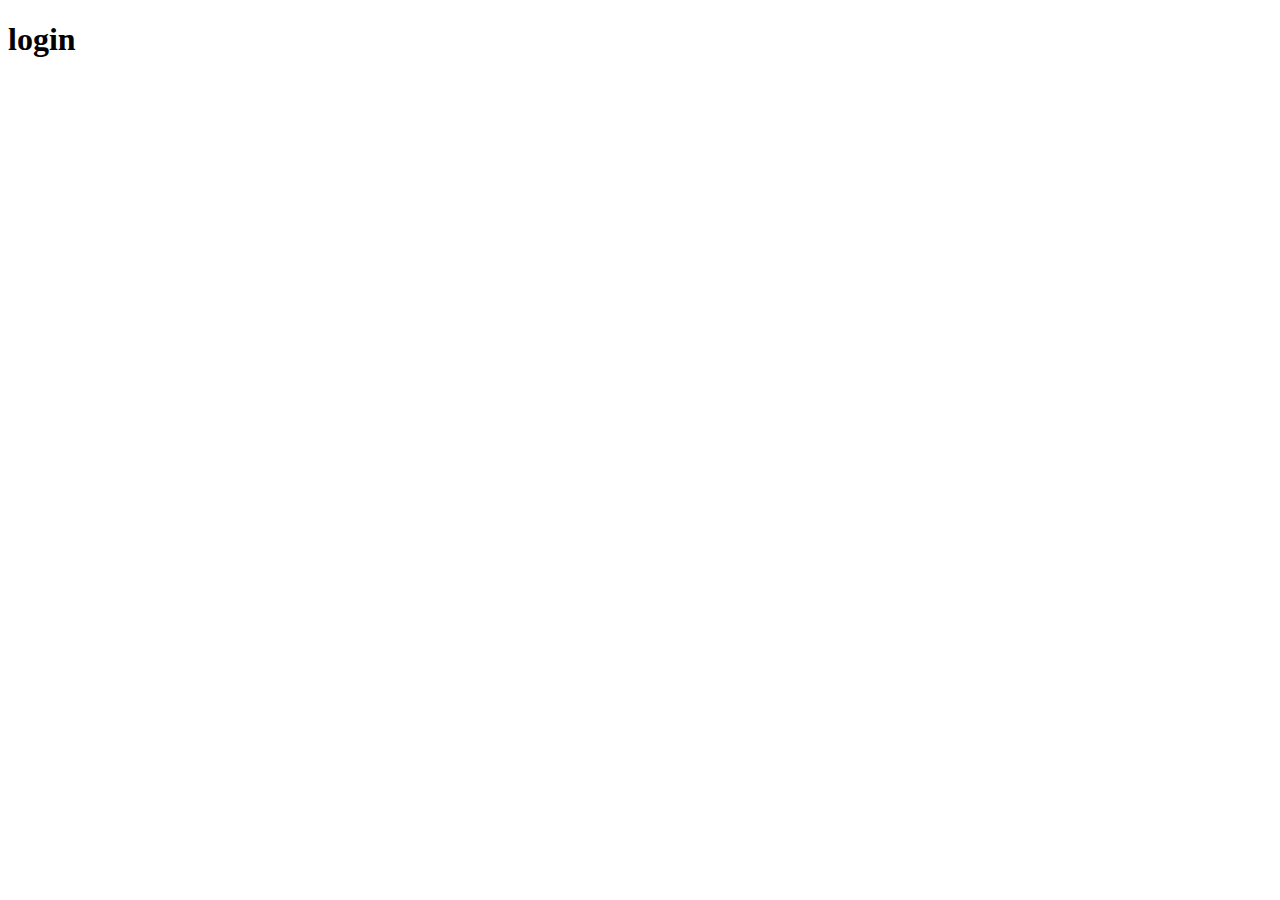
==== login.html @ e9e9fa9d "'初始化'" ====
<!DOCTYPE html>
<html lang="zh-CN">

<head>
    <meta charset="UTF-8">
    <meta name="viewport" content="width=login, initial-scale=1.0">
    <title>Document</title>
</head>

<body>
    <h1>login</h1>
</body>

</html>
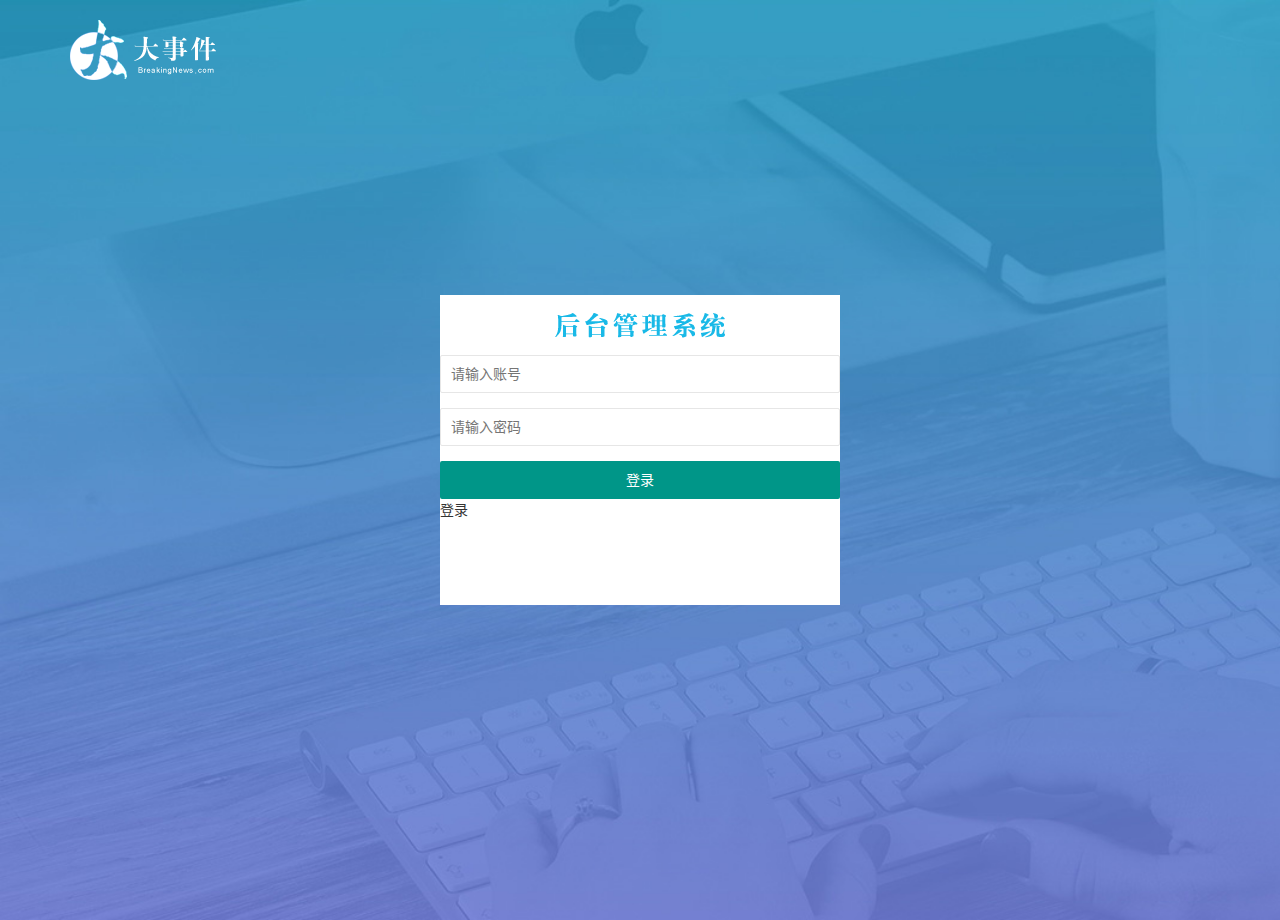
==== commit 2ffe3b2e: "上午" ====
--- a/login.html
+++ b/login.html
@@ -5,10 +5,49 @@
     <meta charset="UTF-8">
     <meta name="viewport" content="width=login, initial-scale=1.0">
     <title>Document</title>
+    <link rel="stylesheet" href="/assets/lib/layui/css/layui.css">
+    <link rel="stylesheet" href="./assets/css/login.css">
 </head>
 
 <body>
-    <h1>login</h1>
+    <div class="layui-main">
+        <!-- logo区域 -->
+        <img src="/assets/images/logo.png" alt="" />
+    </div>
+    <!-- 注册和登录 -->
+    <div class="logreg">
+        <!-- 登录盒子头 -->
+        <div class="headBox"></div>
+        <!-- 登录 -->
+        <div class="loginBox">
+            <form class="layui-form" action="">
+                <!-- 输入框 -->
+                <div class="layui-form-item">
+                    <!-- <div class="layui-input-block"> -->
+                    <input type="text" name="title" required lay-verify="required" placeholder="请输入账号"
+                        autocomplete="off" class="layui-input">
+                </div>
+        </div>
+        <!-- 密码框 -->
+        <div class="layui-form-item">
+            <!-- <div class="layui-input-inline"> -->
+            <input type="password" name="password" required lay-verify="required" placeholder="请输入密码" autocomplete="off"
+                class="layui-input">
+        </div>
+        <button type="button" class="layui-btn layui-btn-fluid">
+            登录</button>
+        </form>
+        <a href="javascript:;" class="login link">登录</a>
+    </div>
+    <!-- 注册 -->
+    <div class="regBox">
+        <a href="javascript:;" class="reg link">注册新账户</a>
+    </div>
+    </div>
+    <!-- 第三方js -->
+    <script src="/assets/lib/jquery.js"></script>
+    <!-- 自定义js -->
+    <script src="/assets/js/login.js"></script>
 </body>
 
 </html>--- a/assets/lib/layui/css/layui.css
+++ b/assets/lib/layui/css/layui.css
@@ -0,0 +1,2 @@
+/** layui-v2.5.5 MIT License By https://www.layui.com */
+ .layui-inline,img{display:inline-block;vertical-align:middle}h1,h2,h3,h4,h5,h6{font-weight:400}.layui-edge,.layui-header,.layui-inline,.layui-main{position:relative}.layui-body,.layui-edge,.layui-elip{overflow:hidden}.layui-btn,.layui-edge,.layui-inline,img{vertical-align:middle}.layui-btn,.layui-disabled,.layui-icon,.layui-unselect{-moz-user-select:none;-webkit-user-select:none;-ms-user-select:none}.layui-elip,.layui-form-checkbox span,.layui-form-pane .layui-form-label{text-overflow:ellipsis;white-space:nowrap}.layui-breadcrumb,.layui-tree-btnGroup{visibility:hidden}blockquote,body,button,dd,div,dl,dt,form,h1,h2,h3,h4,h5,h6,input,li,ol,p,pre,td,textarea,th,ul{margin:0;padding:0;-webkit-tap-highlight-color:rgba(0,0,0,0)}a:active,a:hover{outline:0}img{border:none}li{list-style:none}table{border-collapse:collapse;border-spacing:0}h4,h5,h6{font-size:100%}button,input,optgroup,option,select,textarea{font-family:inherit;font-size:inherit;font-style:inherit;font-weight:inherit;outline:0}pre{white-space:pre-wrap;white-space:-moz-pre-wrap;white-space:-pre-wrap;white-space:-o-pre-wrap;word-wrap:break-word}body{line-height:24px;font:14px Helvetica Neue,Helvetica,PingFang SC,Tahoma,Arial,sans-serif}hr{height:1px;margin:10px 0;border:0;clear:both}a{color:#333;text-decoration:none}a:hover{color:#777}a cite{font-style:normal;*cursor:pointer}.layui-border-box,.layui-border-box *{box-sizing:border-box}.layui-box,.layui-box *{box-sizing:content-box}.layui-clear{clear:both;*zoom:1}.layui-clear:after{content:'\20';clear:both;*zoom:1;display:block;height:0}.layui-inline{*display:inline;*zoom:1}.layui-edge{display:inline-block;width:0;height:0;border-width:6px;border-style:dashed;border-color:transparent}.layui-edge-top{top:-4px;border-bottom-color:#999;border-bottom-style:solid}.layui-edge-right{border-left-color:#999;border-left-style:solid}.layui-edge-bottom{top:2px;border-top-color:#999;border-top-style:solid}.layui-edge-left{border-right-color:#999;border-right-style:solid}.layui-disabled,.layui-disabled:hover{color:#d2d2d2!important;cursor:not-allowed!important}.layui-circle{border-radius:100%}.layui-show{display:block!important}.layui-hide{display:none!important}@font-face{font-family:layui-icon;src:url(../font/iconfont.eot?v=250);src:url(../font/iconfont.eot?v=250#iefix) format('embedded-opentype'),url(../font/iconfont.woff2?v=250) format('woff2'),url(../font/iconfont.woff?v=250) format('woff'),url(../font/iconfont.ttf?v=250) format('truetype'),url(../font/iconfont.svg?v=250#layui-icon) format('svg')}.layui-icon{font-family:layui-icon!important;font-size:16px;font-style:normal;-webkit-font-smoothing:antialiased;-moz-osx-font-smoothing:grayscale}.layui-icon-reply-fill:before{content:"\e611"}.layui-icon-set-fill:before{content:"\e614"}.layui-icon-menu-fill:before{content:"\e60f"}.layui-icon-search:before{content:"\e615"}.layui-icon-share:before{content:"\e641"}.layui-icon-set-sm:before{content:"\e620"}.layui-icon-engine:before{content:"\e628"}.layui-icon-close:before{content:"\1006"}.layui-icon-close-fill:before{content:"\1007"}.layui-icon-chart-screen:before{content:"\e629"}.layui-icon-star:before{content:"\e600"}.layui-icon-circle-dot:before{content:"\e617"}.layui-icon-chat:before{content:"\e606"}.layui-icon-release:before{content:"\e609"}.layui-icon-list:before{content:"\e60a"}.layui-icon-chart:before{content:"\e62c"}.layui-icon-ok-circle:before{content:"\1005"}.layui-icon-layim-theme:before{content:"\e61b"}.layui-icon-table:before{content:"\e62d"}.layui-icon-right:before{content:"\e602"}.layui-icon-left:before{content:"\e603"}.layui-icon-cart-simple:before{content:"\e698"}.layui-icon-face-cry:before{content:"\e69c"}.layui-icon-face-smile:before{content:"\e6af"}.layui-icon-survey:before{content:"\e6b2"}.layui-icon-tree:before{content:"\e62e"}.layui-icon-upload-circle:before{content:"\e62f"}.layui-icon-add-circle:before{content:"\e61f"}.layui-icon-download-circle:before{content:"\e601"}.layui-icon-templeate-1:before{content:"\e630"}.layui-icon-util:before{content:"\e631"}.layui-icon-face-surprised:before{content:"\e664"}.layui-icon-edit:before{content:"\e642"}.layui-icon-speaker:before{content:"\e645"}.layui-icon-down:before{content:"\e61a"}.layui-icon-file:before{content:"\e621"}.layui-icon-layouts:before{content:"\e632"}.layui-icon-rate-half:before{content:"\e6c9"}.layui-icon-add-circle-fine:before{content:"\e608"}.layui-icon-prev-circle:before{content:"\e633"}.layui-icon-read:before{content:"\e705"}.layui-icon-404:before{content:"\e61c"}.layui-icon-carousel:before{content:"\e634"}.layui-icon-help:before{content:"\e607"}.layui-icon-code-circle:before{content:"\e635"}.layui-icon-water:before{content:"\e636"}.layui-icon-username:before{content:"\e66f"}.layui-icon-find-fill:before{content:"\e670"}.layui-icon-about:before{content:"\e60b"}.layui-icon-location:before{content:"\e715"}.layui-icon-up:before{content:"\e619"}.layui-icon-pause:before{content:"\e651"}.layui-icon-date:before{content:"\e637"}.layui-icon-layim-uploadfile:before{content:"\e61d"}.layui-icon-delete:before{content:"\e640"}.layui-icon-play:before{content:"\e652"}.layui-icon-top:before{content:"\e604"}.layui-icon-friends:before{content:"\e612"}.layui-icon-refresh-3:before{content:"\e9aa"}.layui-icon-ok:before{content:"\e605"}.layui-icon-layer:before{content:"\e638"}.layui-icon-face-smile-fine:before{content:"\e60c"}.layui-icon-dollar:before{content:"\e659"}.layui-icon-group:before{content:"\e613"}.layui-icon-layim-download:before{content:"\e61e"}.layui-icon-picture-fine:before{content:"\e60d"}.layui-icon-link:before{content:"\e64c"}.layui-icon-diamond:before{content:"\e735"}.layui-icon-log:before{content:"\e60e"}.layui-icon-rate-solid:before{content:"\e67a"}.layui-icon-fonts-del:before{content:"\e64f"}.layui-icon-unlink:before{content:"\e64d"}.layui-icon-fonts-clear:before{content:"\e639"}.layui-icon-triangle-r:before{content:"\e623"}.layui-icon-circle:before{content:"\e63f"}.layui-icon-radio:before{content:"\e643"}.layui-icon-align-center:before{content:"\e647"}.layui-icon-align-right:before{content:"\e648"}.layui-icon-align-left:before{content:"\e649"}.layui-icon-loading-1:before{content:"\e63e"}.layui-icon-return:before{content:"\e65c"}.layui-icon-fonts-strong:before{content:"\e62b"}.layui-icon-upload:before{content:"\e67c"}.layui-icon-dialogue:before{content:"\e63a"}.layui-icon-video:before{content:"\e6ed"}.layui-icon-headset:before{content:"\e6fc"}.layui-icon-cellphone-fine:before{content:"\e63b"}.layui-icon-add-1:before{content:"\e654"}.layui-icon-face-smile-b:before{content:"\e650"}.layui-icon-fonts-html:before{content:"\e64b"}.layui-icon-form:before{content:"\e63c"}.layui-icon-cart:before{content:"\e657"}.layui-icon-camera-fill:before{content:"\e65d"}.layui-icon-tabs:before{content:"\e62a"}.layui-icon-fonts-code:before{content:"\e64e"}.layui-icon-fire:before{content:"\e756"}.layui-icon-set:before{content:"\e716"}.layui-icon-fonts-u:before{content:"\e646"}.layui-icon-triangle-d:before{content:"\e625"}.layui-icon-tips:before{content:"\e702"}.layui-icon-picture:before{content:"\e64a"}.layui-icon-more-vertical:before{content:"\e671"}.layui-icon-flag:before{content:"\e66c"}.layui-icon-loading:before{content:"\e63d"}.layui-icon-fonts-i:before{content:"\e644"}.layui-icon-refresh-1:before{content:"\e666"}.layui-icon-rmb:before{content:"\e65e"}.layui-icon-home:before{content:"\e68e"}.layui-icon-user:before{content:"\e770"}.layui-icon-notice:before{content:"\e667"}.layui-icon-login-weibo:before{content:"\e675"}.layui-icon-voice:before{content:"\e688"}.layui-icon-upload-drag:before{content:"\e681"}.layui-icon-login-qq:before{content:"\e676"}.layui-icon-snowflake:before{content:"\e6b1"}.layui-icon-file-b:before{content:"\e655"}.layui-icon-template:before{content:"\e663"}.layui-icon-auz:before{content:"\e672"}.layui-icon-console:before{content:"\e665"}.layui-icon-app:before{content:"\e653"}.layui-icon-prev:before{content:"\e65a"}.layui-icon-website:before{content:"\e7ae"}.layui-icon-next:before{content:"\e65b"}.layui-icon-component:before{content:"\e857"}.layui-icon-more:before{content:"\e65f"}.layui-icon-login-wechat:before{content:"\e677"}.layui-icon-shrink-right:before{content:"\e668"}.layui-icon-spread-left:before{content:"\e66b"}.layui-icon-camera:before{content:"\e660"}.layui-icon-note:before{content:"\e66e"}.layui-icon-refresh:before{content:"\e669"}.layui-icon-female:before{content:"\e661"}.layui-icon-male:before{content:"\e662"}.layui-icon-password:before{content:"\e673"}.layui-icon-senior:before{content:"\e674"}.layui-icon-theme:before{content:"\e66a"}.layui-icon-tread:before{content:"\e6c5"}.layui-icon-praise:before{content:"\e6c6"}.layui-icon-star-fill:before{content:"\e658"}.layui-icon-rate:before{content:"\e67b"}.layui-icon-template-1:before{content:"\e656"}.layui-icon-vercode:before{content:"\e679"}.layui-icon-cellphone:before{content:"\e678"}.layui-icon-screen-full:before{content:"\e622"}.layui-icon-screen-restore:before{content:"\e758"}.layui-icon-cols:before{content:"\e610"}.layui-icon-export:before{content:"\e67d"}.layui-icon-print:before{content:"\e66d"}.layui-icon-slider:before{content:"\e714"}.layui-icon-addition:before{content:"\e624"}.layui-icon-subtraction:before{content:"\e67e"}.layui-icon-service:before{content:"\e626"}.layui-icon-transfer:before{content:"\e691"}.layui-main{width:1140px;margin:0 auto}.layui-header{z-index:1000;height:60px}.layui-header a:hover{transition:all .5s;-webkit-transition:all .5s}.layui-side{position:fixed;left:0;top:0;bottom:0;z-index:999;width:200px;overflow-x:hidden}.layui-side-scroll{position:relative;width:220px;height:100%;overflow-x:hidden}.layui-body{position:absolute;left:200px;right:0;top:0;bottom:0;z-index:998;width:auto;overflow-y:auto;box-sizing:border-box}.layui-layout-body{overflow:hidden}.layui-layout-admin .layui-header{background-color:#23262E}.layui-layout-admin .layui-side{top:60px;width:200px;overflow-x:hidden}.layui-layout-admin .layui-body{position:fixed;top:60px;bottom:44px}.layui-layout-admin .layui-main{width:auto;margin:0 15px}.layui-layout-admin .layui-footer{position:fixed;left:200px;right:0;bottom:0;height:44px;line-height:44px;padding:0 15px;background-color:#eee}.layui-layout-admin .layui-logo{position:absolute;left:0;top:0;width:200px;height:100%;line-height:60px;text-align:center;color:#009688;font-size:16px}.layui-layout-admin .layui-header .layui-nav{background:0 0}.layui-layout-left{position:absolute!important;left:200px;top:0}.layui-layout-right{position:absolute!important;right:0;top:0}.layui-container{position:relative;margin:0 auto;padding:0 15px;box-sizing:border-box}.layui-fluid{position:relative;margin:0 auto;padding:0 15px}.layui-row:after,.layui-row:before{content:'';display:block;clear:both}.layui-col-lg1,.layui-col-lg10,.layui-col-lg11,.layui-col-lg12,.layui-col-lg2,.layui-col-lg3,.layui-col-lg4,.layui-col-lg5,.layui-col-lg6,.layui-col-lg7,.layui-col-lg8,.layui-col-lg9,.layui-col-md1,.layui-col-md10,.layui-col-md11,.layui-col-md12,.layui-col-md2,.layui-col-md3,.layui-col-md4,.layui-col-md5,.layui-col-md6,.layui-col-md7,.layui-col-md8,.layui-col-md9,.layui-col-sm1,.layui-col-sm10,.layui-col-sm11,.layui-col-sm12,.layui-col-sm2,.layui-col-sm3,.layui-col-sm4,.layui-col-sm5,.layui-col-sm6,.layui-col-sm7,.layui-col-sm8,.layui-col-sm9,.layui-col-xs1,.layui-col-xs10,.layui-col-xs11,.layui-col-xs12,.layui-col-xs2,.layui-col-xs3,.layui-col-xs4,.layui-col-xs5,.layui-col-xs6,.layui-col-xs7,.layui-col-xs8,.layui-col-xs9{position:relative;display:block;box-sizing:border-box}.layui-col-xs1,.layui-col-xs10,.layui-col-xs11,.layui-col-xs12,.layui-col-xs2,.layui-col-xs3,.layui-col-xs4,.layui-col-xs5,.layui-col-xs6,.layui-col-xs7,.layui-col-xs8,.layui-col-xs9{float:left}.layui-col-xs1{width:8.33333333%}.layui-col-xs2{width:16.66666667%}.layui-col-xs3{width:25%}.layui-col-xs4{width:33.33333333%}.layui-col-xs5{width:41.66666667%}.layui-col-xs6{width:50%}.layui-col-xs7{width:58.33333333%}.layui-col-xs8{width:66.66666667%}.layui-col-xs9{width:75%}.layui-col-xs10{width:83.33333333%}.layui-col-xs11{width:91.66666667%}.layui-col-xs12{width:100%}.layui-col-xs-offset1{margin-left:8.33333333%}.layui-col-xs-offset2{margin-left:16.66666667%}.layui-col-xs-offset3{margin-left:25%}.layui-col-xs-offset4{margin-left:33.33333333%}.layui-col-xs-offset5{margin-left:41.66666667%}.layui-col-xs-offset6{margin-left:50%}.layui-col-xs-offset7{margin-left:58.33333333%}.layui-col-xs-offset8{margin-left:66.66666667%}.layui-col-xs-offset9{margin-left:75%}.layui-col-xs-offset10{margin-left:83.33333333%}.layui-col-xs-offset11{margin-left:91.66666667%}.layui-col-xs-offset12{margin-left:100%}@media screen and (max-width:768px){.layui-hide-xs{display:none!important}.layui-show-xs-block{display:block!important}.layui-show-xs-inline{display:inline!important}.layui-show-xs-inline-block{display:inline-block!important}}@media screen and (min-width:768px){.layui-container{width:750px}.layui-hide-sm{display:none!important}.layui-show-sm-block{display:block!important}.layui-show-sm-inline{display:inline!important}.layui-show-sm-inline-block{display:inline-block!important}.layui-col-sm1,.layui-col-sm10,.layui-col-sm11,.layui-col-sm12,.layui-col-sm2,.layui-col-sm3,.layui-col-sm4,.layui-col-sm5,.layui-col-sm6,.layui-col-sm7,.layui-col-sm8,.layui-col-sm9{float:left}.layui-col-sm1{width:8.33333333%}.layui-col-sm2{width:16.66666667%}.layui-col-sm3{width:25%}.layui-col-sm4{width:33.33333333%}.layui-col-sm5{width:41.66666667%}.layui-col-sm6{width:50%}.layui-col-sm7{width:58.33333333%}.layui-col-sm8{width:66.66666667%}.layui-col-sm9{width:75%}.layui-col-sm10{width:83.33333333%}.layui-col-sm11{width:91.66666667%}.layui-col-sm12{width:100%}.layui-col-sm-offset1{margin-left:8.33333333%}.layui-col-sm-offset2{margin-left:16.66666667%}.layui-col-sm-offset3{margin-left:25%}.layui-col-sm-offset4{margin-left:33.33333333%}.layui-col-sm-offset5{margin-left:41.66666667%}.layui-col-sm-offset6{margin-left:50%}.layui-col-sm-offset7{margin-left:58.33333333%}.layui-col-sm-offset8{margin-left:66.66666667%}.layui-col-sm-offset9{margin-left:75%}.layui-col-sm-offset10{margin-left:83.33333333%}.layui-col-sm-offset11{margin-left:91.66666667%}.layui-col-sm-offset12{margin-left:100%}}@media screen and (min-width:992px){.layui-container{width:970px}.layui-hide-md{display:none!important}.layui-show-md-block{display:block!important}.layui-show-md-inline{display:inline!important}.layui-show-md-inline-block{display:inline-block!important}.layui-col-md1,.layui-col-md10,.layui-col-md11,.layui-col-md12,.layui-col-md2,.layui-col-md3,.layui-col-md4,.layui-col-md5,.layui-col-md6,.layui-col-md7,.layui-col-md8,.layui-col-md9{float:left}.layui-col-md1{width:8.33333333%}.layui-col-md2{width:16.66666667%}.layui-col-md3{width:25%}.layui-col-md4{width:33.33333333%}.layui-col-md5{width:41.66666667%}.layui-col-md6{width:50%}.layui-col-md7{width:58.33333333%}.layui-col-md8{width:66.66666667%}.layui-col-md9{width:75%}.layui-col-md10{width:83.33333333%}.layui-col-md11{width:91.66666667%}.layui-col-md12{width:100%}.layui-col-md-offset1{margin-left:8.33333333%}.layui-col-md-offset2{margin-left:16.66666667%}.layui-col-md-offset3{margin-left:25%}.layui-col-md-offset4{margin-left:33.33333333%}.layui-col-md-offset5{margin-left:41.66666667%}.layui-col-md-offset6{margin-left:50%}.layui-col-md-offset7{margin-left:58.33333333%}.layui-col-md-offset8{margin-left:66.66666667%}.layui-col-md-offset9{margin-left:75%}.layui-col-md-offset10{margin-left:83.33333333%}.layui-col-md-offset11{margin-left:91.66666667%}.layui-col-md-offset12{margin-left:100%}}@media screen and (min-width:1200px){.layui-container{width:1170px}.layui-hide-lg{display:none!important}.layui-show-lg-block{display:block!important}.layui-show-lg-inline{display:inline!important}.layui-show-lg-inline-block{display:inline-block!important}.layui-col-lg1,.layui-col-lg10,.layui-col-lg11,.layui-col-lg12,.layui-col-lg2,.layui-col-lg3,.layui-col-lg4,.layui-col-lg5,.layui-col-lg6,.layui-col-lg7,.layui-col-lg8,.layui-col-lg9{float:left}.layui-col-lg1{width:8.33333333%}.layui-col-lg2{width:16.66666667%}.layui-col-lg3{width:25%}.layui-col-lg4{width:33.33333333%}.layui-col-lg5{width:41.66666667%}.layui-col-lg6{width:50%}.layui-col-lg7{width:58.33333333%}.layui-col-lg8{width:66.66666667%}.layui-col-lg9{width:75%}.layui-col-lg10{width:83.33333333%}.layui-col-lg11{width:91.66666667%}.layui-col-lg12{width:100%}.layui-col-lg-offset1{margin-left:8.33333333%}.layui-col-lg-offset2{margin-left:16.66666667%}.layui-col-lg-offset3{margin-left:25%}.layui-col-lg-offset4{margin-left:33.33333333%}.layui-col-lg-offset5{margin-left:41.66666667%}.layui-col-lg-offset6{margin-left:50%}.layui-col-lg-offset7{margin-left:58.33333333%}.layui-col-lg-offset8{margin-left:66.66666667%}.layui-col-lg-offset9{margin-left:75%}.layui-col-lg-offset10{margin-left:83.33333333%}.layui-col-lg-offset11{margin-left:91.66666667%}.layui-col-lg-offset12{margin-left:100%}}.layui-col-space1{margin:-.5px}.layui-col-space1>*{padding:.5px}.layui-col-space3{margin:-1.5px}.layui-col-space3>*{padding:1.5px}.layui-col-space5{margin:-2.5px}.layui-col-space5>*{padding:2.5px}.layui-col-space8{margin:-3.5px}.layui-col-space8>*{padding:3.5px}.layui-col-space10{margin:-5px}.layui-col-space10>*{padding:5px}.layui-col-space12{margin:-6px}.layui-col-space12>*{padding:6px}.layui-col-space15{margin:-7.5px}.layui-col-space15>*{padding:7.5px}.layui-col-space18{margin:-9px}.layui-col-space18>*{padding:9px}.layui-col-space20{margin:-10px}.layui-col-space20>*{padding:10px}.layui-col-space22{margin:-11px}.layui-col-space22>*{padding:11px}.layui-col-space25{margin:-12.5px}.layui-col-space25>*{padding:12.5px}.layui-col-space30{margin:-15px}.layui-col-space30>*{padding:15px}.layui-btn,.layui-input,.layui-select,.layui-textarea,.layui-upload-button{outline:0;-webkit-appearance:none;transition:all .3s;-webkit-transition:all .3s;box-sizing:border-box}.layui-elem-quote{margin-bottom:10px;padding:15px;line-height:22px;border-left:5px solid #009688;border-radius:0 2px 2px 0;background-color:#f2f2f2}.layui-quote-nm{border-style:solid;border-width:1px 1px 1px 5px;background:0 0}.layui-elem-field{margin-bottom:10px;padding:0;border-width:1px;border-style:solid}.layui-elem-field legend{margin-left:20px;padding:0 10px;font-size:20px;font-weight:300}.layui-field-title{margin:10px 0 20px;border-width:1px 0 0}.layui-field-box{padding:10px 15px}.layui-field-title .layui-field-box{padding:10px 0}.layui-progress{position:relative;height:6px;border-radius:20px;background-color:#e2e2e2}.layui-progress-bar{position:absolute;left:0;top:0;width:0;max-width:100%;height:6px;border-radius:20px;text-align:right;background-color:#5FB878;transition:all .3s;-webkit-transition:all .3s}.layui-progress-big,.layui-progress-big .layui-progress-bar{height:18px;line-height:18px}.layui-progress-text{position:relative;top:-20px;line-height:18px;font-size:12px;color:#666}.layui-progress-big .layui-progress-text{position:static;padding:0 10px;color:#fff}.layui-collapse{border-width:1px;border-style:solid;border-radius:2px}.layui-colla-content,.layui-colla-item{border-top-width:1px;border-top-style:solid}.layui-colla-item:first-child{border-top:none}.layui-colla-title{position:relative;height:42px;line-height:42px;padding:0 15px 0 35px;color:#333;background-color:#f2f2f2;cursor:pointer;font-size:14px;overflow:hidden}.layui-colla-content{display:none;padding:10px 15px;line-height:22px;color:#666}.layui-colla-icon{position:absolute;left:15px;top:0;font-size:14px}.layui-card{margin-bottom:15px;border-radius:2px;background-color:#fff;box-shadow:0 1px 2px 0 rgba(0,0,0,.05)}.layui-card:last-child{margin-bottom:0}.layui-card-header{position:relative;height:42px;line-height:42px;padding:0 15px;border-bottom:1px solid #f6f6f6;color:#333;border-radius:2px 2px 0 0;font-size:14px}.layui-bg-black,.layui-bg-blue,.layui-bg-cyan,.layui-bg-green,.layui-bg-orange,.layui-bg-red{color:#fff!important}.layui-card-body{position:relative;padding:10px 15px;line-height:24px}.layui-card-body[pad15]{padding:15px}.layui-card-body[pad20]{padding:20px}.layui-card-body .layui-table{margin:5px 0}.layui-card .layui-tab{margin:0}.layui-panel-window{position:relative;padding:15px;border-radius:0;border-top:5px solid #E6E6E6;background-color:#fff}.layui-auxiliar-moving{position:fixed;left:0;right:0;top:0;bottom:0;width:100%;height:100%;background:0 0;z-index:9999999999}.layui-form-label,.layui-form-mid,.layui-form-select,.layui-input-block,.layui-input-inline,.layui-textarea{position:relative}.layui-bg-red{background-color:#FF5722!important}.layui-bg-orange{background-color:#FFB800!important}.layui-bg-green{background-color:#009688!important}.layui-bg-cyan{background-color:#2F4056!important}.layui-bg-blue{background-color:#1E9FFF!important}.layui-bg-black{background-color:#393D49!important}.layui-bg-gray{background-color:#eee!important;color:#666!important}.layui-badge-rim,.layui-colla-content,.layui-colla-item,.layui-collapse,.layui-elem-field,.layui-form-pane .layui-form-item[pane],.layui-form-pane .layui-form-label,.layui-input,.layui-layedit,.layui-layedit-tool,.layui-quote-nm,.layui-select,.layui-tab-bar,.layui-tab-card,.layui-tab-title,.layui-tab-title .layui-this:after,.layui-textarea{border-color:#e6e6e6}.layui-timeline-item:before,hr{background-color:#e6e6e6}.layui-text{line-height:22px;font-size:14px;color:#666}.layui-text h1,.layui-text h2,.layui-text h3{font-weight:500;color:#333}.layui-text h1{font-size:30px}.layui-text h2{font-size:24px}.layui-text h3{font-size:18px}.layui-text a:not(.layui-btn){color:#01AAED}.layui-text a:not(.layui-btn):hover{text-decoration:underline}.layui-text ul{padding:5px 0 5px 15px}.layui-text ul li{margin-top:5px;list-style-type:disc}.layui-text em,.layui-word-aux{color:#999!important;padding:0 5px!important}.layui-btn{display:inline-block;height:38px;line-height:38px;padding:0 18px;background-color:#009688;color:#fff;white-space:nowrap;text-align:center;font-size:14px;border:none;border-radius:2px;cursor:pointer}.layui-btn:hover{opacity:.8;filter:alpha(opacity=80);color:#fff}.layui-btn:active{opacity:1;filter:alpha(opacity=100)}.layui-btn+.layui-btn{margin-left:10px}.layui-btn-container{font-size:0}.layui-btn-container .layui-btn{margin-right:10px;margin-bottom:10px}.layui-btn-container .layui-btn+.layui-btn{margin-left:0}.layui-table .layui-btn-container .layui-btn{margin-bottom:9px}.layui-btn-radius{border-radius:100px}.layui-btn .layui-icon{margin-right:3px;font-size:18px;vertical-align:bottom;vertical-align:middle\9}.layui-btn-primary{border:1px solid #C9C9C9;background-color:#fff;color:#555}.layui-btn-primary:hover{border-color:#009688;color:#333}.layui-btn-normal{background-color:#1E9FFF}.layui-btn-warm{background-color:#FFB800}.layui-btn-danger{background-color:#FF5722}.layui-btn-checked{background-color:#5FB878}.layui-btn-disabled,.layui-btn-disabled:active,.layui-btn-disabled:hover{border:1px solid #e6e6e6;background-color:#FBFBFB;color:#C9C9C9;cursor:not-allowed;opacity:1}.layui-btn-lg{height:44px;line-height:44px;padding:0 25px;font-size:16px}.layui-btn-sm{height:30px;line-height:30px;padding:0 10px;font-size:12px}.layui-btn-sm i{font-size:16px!important}.layui-btn-xs{height:22px;line-height:22px;padding:0 5px;font-size:12px}.layui-btn-xs i{font-size:14px!important}.layui-btn-group{display:inline-block;vertical-align:middle;font-size:0}.layui-btn-group .layui-btn{margin-left:0!important;margin-right:0!important;border-left:1px solid rgba(255,255,255,.5);border-radius:0}.layui-btn-group .layui-btn-primary{border-left:none}.layui-btn-group .layui-btn-primary:hover{border-color:#C9C9C9;color:#009688}.layui-btn-group .layui-btn:first-child{border-left:none;border-radius:2px 0 0 2px}.layui-btn-group .layui-btn-primary:first-child{border-left:1px solid #c9c9c9}.layui-btn-group .layui-btn:last-child{border-radius:0 2px 2px 0}.layui-btn-group .layui-btn+.layui-btn{margin-left:0}.layui-btn-group+.layui-btn-group{margin-left:10px}.layui-btn-fluid{width:100%}.layui-input,.layui-select,.layui-textarea{height:38px;line-height:1.3;line-height:38px\9;border-width:1px;border-style:solid;background-color:#fff;border-radius:2px}.layui-input::-webkit-input-placeholder,.layui-select::-webkit-input-placeholder,.layui-textarea::-webkit-input-placeholder{line-height:1.3}.layui-input,.layui-textarea{display:block;width:100%;padding-left:10px}.layui-input:hover,.layui-textarea:hover{border-color:#D2D2D2!important}.layui-input:focus,.layui-textarea:focus{border-color:#C9C9C9!important}.layui-textarea{min-height:100px;height:auto;line-height:20px;padding:6px 10px;resize:vertical}.layui-select{padding:0 10px}.layui-form input[type=checkbox],.layui-form input[type=radio],.layui-form select{display:none}.layui-form [lay-ignore]{display:initial}.layui-form-item{margin-bottom:15px;clear:both;*zoom:1}.layui-form-item:after{content:'\20';clear:both;*zoom:1;display:block;height:0}.layui-form-label{float:left;display:block;padding:9px 15px;width:80px;font-weight:400;line-height:20px;text-align:right}.layui-form-label-col{display:block;float:none;padding:9px 0;line-height:20px;text-align:left}.layui-form-item .layui-inline{margin-bottom:5px;margin-right:10px}.layui-input-block{margin-left:110px;min-height:36px}.layui-input-inline{display:inline-block;vertical-align:middle}.layui-form-item .layui-input-inline{float:left;width:190px;margin-right:10px}.layui-form-text .layui-input-inline{width:auto}.layui-form-mid{float:left;display:block;padding:9px 0!important;line-height:20px;margin-right:10px}.layui-form-danger+.layui-form-select .layui-input,.layui-form-danger:focus{border-color:#FF5722!important}.layui-form-select .layui-input{padding-right:30px;cursor:pointer}.layui-form-select .layui-edge{position:absolute;right:10px;top:50%;margin-top:-3px;cursor:pointer;border-width:6px;border-top-color:#c2c2c2;border-top-style:solid;transition:all .3s;-webkit-transition:all .3s}.layui-form-select dl{display:none;position:absolute;left:0;top:42px;padding:5px 0;z-index:899;min-width:100%;border:1px solid #d2d2d2;max-height:300px;overflow-y:auto;background-color:#fff;border-radius:2px;box-shadow:0 2px 4px rgba(0,0,0,.12);box-sizing:border-box}.layui-form-select dl dd,.layui-form-select dl dt{padding:0 10px;line-height:36px;white-space:nowrap;overflow:hidden;text-overflow:ellipsis}.layui-form-select dl dt{font-size:12px;color:#999}.layui-form-select dl dd{cursor:pointer}.layui-form-select dl dd:hover{background-color:#f2f2f2;-webkit-transition:.5s all;transition:.5s all}.layui-form-select .layui-select-group dd{padding-left:20px}.layui-form-select dl dd.layui-select-tips{padding-left:10px!important;color:#999}.layui-form-select dl dd.layui-this{background-color:#5FB878;color:#fff}.layui-form-checkbox,.layui-form-select dl dd.layui-disabled{background-color:#fff}.layui-form-selected dl{display:block}.layui-form-checkbox,.layui-form-checkbox *,.layui-form-switch{display:inline-block;vertical-align:middle}.layui-form-selected .layui-edge{margin-top:-9px;-webkit-transform:rotate(180deg);transform:rotate(180deg);margin-top:-3px\9}:root .layui-form-selected .layui-edge{margin-top:-9px\0/IE9}.layui-form-selectup dl{top:auto;bottom:42px}.layui-select-none{margin:5px 0;text-align:center;color:#999}.layui-select-disabled .layui-disabled{border-color:#eee!important}.layui-select-disabled .layui-edge{border-top-color:#d2d2d2}.layui-form-checkbox{position:relative;height:30px;line-height:30px;margin-right:10px;padding-right:30px;cursor:pointer;font-size:0;-webkit-transition:.1s linear;transition:.1s linear;box-sizing:border-box}.layui-form-checkbox span{padding:0 10px;height:100%;font-size:14px;border-radius:2px 0 0 2px;background-color:#d2d2d2;color:#fff;overflow:hidden}.layui-form-checkbox:hover span{background-color:#c2c2c2}.layui-form-checkbox i{position:absolute;right:0;top:0;width:30px;height:28px;border:1px solid #d2d2d2;border-left:none;border-radius:0 2px 2px 0;color:#fff;font-size:20px;text-align:center}.layui-form-checkbox:hover i{border-color:#c2c2c2;color:#c2c2c2}.layui-form-checked,.layui-form-checked:hover{border-color:#5FB878}.layui-form-checked span,.layui-form-checked:hover span{background-color:#5FB878}.layui-form-checked i,.layui-form-checked:hover i{color:#5FB878}.layui-form-item .layui-form-checkbox{margin-top:4px}.layui-form-checkbox[lay-skin=primary]{height:auto!important;line-height:normal!important;min-width:18px;min-height:18px;border:none!important;margin-right:0;padding-left:28px;padding-right:0;background:0 0}.layui-form-checkbox[lay-skin=primary] span{padding-left:0;padding-right:15px;line-height:18px;background:0 0;color:#666}.layui-form-checkbox[lay-skin=primary] i{right:auto;left:0;width:16px;height:16px;line-height:16px;border:1px solid #d2d2d2;font-size:12px;border-radius:2px;background-color:#fff;-webkit-transition:.1s linear;transition:.1s linear}.layui-form-checkbox[lay-skin=primary]:hover i{border-color:#5FB878;color:#fff}.layui-form-checked[lay-skin=primary] i{border-color:#5FB878!important;background-color:#5FB878;color:#fff}.layui-checkbox-disbaled[lay-skin=primary] span{background:0 0!important;color:#c2c2c2}.layui-checkbox-disbaled[lay-skin=primary]:hover i{border-color:#d2d2d2}.layui-form-item .layui-form-checkbox[lay-skin=primary]{margin-top:10px}.layui-form-switch{position:relative;height:22px;line-height:22px;min-width:35px;padding:0 5px;margin-top:8px;border:1px solid #d2d2d2;border-radius:20px;cursor:pointer;background-color:#fff;-webkit-transition:.1s linear;transition:.1s linear}.layui-form-switch i{position:absolute;left:5px;top:3px;width:16px;height:16px;border-radius:20px;background-color:#d2d2d2;-webkit-transition:.1s linear;transition:.1s linear}.layui-form-switch em{position:relative;top:0;width:25px;margin-left:21px;padding:0!important;text-align:center!important;color:#999!important;font-style:normal!important;font-size:12px}.layui-form-onswitch{border-color:#5FB878;background-color:#5FB878}.layui-checkbox-disbaled,.layui-checkbox-disbaled i{border-color:#e2e2e2!important}.layui-form-onswitch i{left:100%;margin-left:-21px;background-color:#fff}.layui-form-onswitch em{margin-left:5px;margin-right:21px;color:#fff!important}.layui-checkbox-disbaled span{background-color:#e2e2e2!important}.layui-checkbox-disbaled:hover i{color:#fff!important}[lay-radio]{display:none}.layui-form-radio,.layui-form-radio *{display:inline-block;vertical-align:middle}.layui-form-radio{line-height:28px;margin:6px 10px 0 0;padding-right:10px;cursor:pointer;font-size:0}.layui-form-radio *{font-size:14px}.layui-form-radio>i{margin-right:8px;font-size:22px;color:#c2c2c2}.layui-form-radio>i:hover,.layui-form-radioed>i{color:#5FB878}.layui-radio-disbaled>i{color:#e2e2e2!important}.layui-form-pane .layui-form-label{width:110px;padding:8px 15px;height:38px;line-height:20px;border-width:1px;border-style:solid;border-radius:2px 0 0 2px;text-align:center;background-color:#FBFBFB;overflow:hidden;box-sizing:border-box}.layui-form-pane .layui-input-inline{margin-left:-1px}.layui-form-pane .layui-input-block{margin-left:110px;left:-1px}.layui-form-pane .layui-input{border-radius:0 2px 2px 0}.layui-form-pane .layui-form-text .layui-form-label{float:none;width:100%;border-radius:2px;box-sizing:border-box;text-align:left}.layui-form-pane .layui-form-text .layui-input-inline{display:block;margin:0;top:-1px;clear:both}.layui-form-pane .layui-form-text .layui-input-block{margin:0;left:0;top:-1px}.layui-form-pane .layui-form-text .layui-textarea{min-height:100px;border-radius:0 0 2px 2px}.layui-form-pane .layui-form-checkbox{margin:4px 0 4px 10px}.layui-form-pane .layui-form-radio,.layui-form-pane .layui-form-switch{margin-top:6px;margin-left:10px}.layui-form-pane .layui-form-item[pane]{position:relative;border-width:1px;border-style:solid}.layui-form-pane .layui-form-item[pane] .layui-form-label{position:absolute;left:0;top:0;height:100%;border-width:0 1px 0 0}.layui-form-pane .layui-form-item[pane] .layui-input-inline{margin-left:110px}@media screen and (max-width:450px){.layui-form-item .layui-form-label{text-overflow:ellipsis;overflow:hidden;white-space:nowrap}.layui-form-item .layui-inline{display:block;margin-right:0;margin-bottom:20px;clear:both}.layui-form-item .layui-inline:after{content:'\20';clear:both;display:block;height:0}.layui-form-item .layui-input-inline{display:block;float:none;left:-3px;width:auto;margin:0 0 10px 112px}.layui-form-item .layui-input-inline+.layui-form-mid{margin-left:110px;top:-5px;padding:0}.layui-form-item .layui-form-checkbox{margin-right:5px;margin-bottom:5px}}.layui-layedit{border-width:1px;border-style:solid;border-radius:2px}.layui-layedit-tool{padding:3px 5px;border-bottom-width:1px;border-bottom-style:solid;font-size:0}.layedit-tool-fixed{position:fixed;top:0;border-top:1px solid #e2e2e2}.layui-layedit-tool .layedit-tool-mid,.layui-layedit-tool .layui-icon{display:inline-block;vertical-align:middle;text-align:center;font-size:14px}.layui-layedit-tool .layui-icon{position:relative;width:32px;height:30px;line-height:30px;margin:3px 5px;color:#777;cursor:pointer;border-radius:2px}.layui-layedit-tool .layui-icon:hover{color:#393D49}.layui-layedit-tool .layui-icon:active{color:#000}.layui-layedit-tool .layedit-tool-active{background-color:#e2e2e2;color:#000}.layui-layedit-tool .layui-disabled,.layui-layedit-tool .layui-disabled:hover{color:#d2d2d2;cursor:not-allowed}.layui-layedit-tool .layedit-tool-mid{width:1px;height:18px;margin:0 10px;background-color:#d2d2d2}.layedit-tool-html{width:50px!important;font-size:30px!important}.layedit-tool-b,.layedit-tool-code,.layedit-tool-help{font-size:16px!important}.layedit-tool-d,.layedit-tool-face,.layedit-tool-image,.layedit-tool-unlink{font-size:18px!important}.layedit-tool-image input{position:absolute;font-size:0;left:0;top:0;width:100%;height:100%;opacity:.01;filter:Alpha(opacity=1);cursor:pointer}.layui-layedit-iframe iframe{display:block;width:100%}#LAY_layedit_code{overflow:hidden}.layui-laypage{display:inline-block;*display:inline;*zoom:1;vertical-align:middle;margin:10px 0;font-size:0}.layui-laypage>a:first-child,.layui-laypage>a:first-child em{border-radius:2px 0 0 2px}.layui-laypage>a:last-child,.layui-laypage>a:last-child em{border-radius:0 2px 2px 0}.layui-laypage>:first-child{margin-left:0!important}.layui-laypage>:last-child{margin-right:0!important}.layui-laypage a,.layui-laypage button,.layui-laypage input,.layui-laypage select,.layui-laypage span{border:1px solid #e2e2e2}.layui-laypage a,.layui-laypage span{display:inline-block;*display:inline;*zoom:1;vertical-align:middle;padding:0 15px;height:28px;line-height:28px;margin:0 -1px 5px 0;background-color:#fff;color:#333;font-size:12px}.layui-flow-more a *,.layui-laypage input,.layui-table-view select[lay-ignore]{display:inline-block}.layui-laypage a:hover{color:#009688}.layui-laypage em{font-style:normal}.layui-laypage .layui-laypage-spr{color:#999;font-weight:700}.layui-laypage a{text-decoration:none}.layui-laypage .layui-laypage-curr{position:relative}.layui-laypage .layui-laypage-curr em{position:relative;color:#fff}.layui-laypage .layui-laypage-curr .layui-laypage-em{position:absolute;left:-1px;top:-1px;padding:1px;width:100%;height:100%;background-color:#009688}.layui-laypage-em{border-radius:2px}.layui-laypage-next em,.layui-laypage-prev em{font-family:Sim sun;font-size:16px}.layui-laypage .layui-laypage-count,.layui-laypage .layui-laypage-limits,.layui-laypage .layui-laypage-refresh,.layui-laypage .layui-laypage-skip{margin-left:10px;margin-right:10px;padding:0;border:none}.layui-laypage .layui-laypage-limits,.layui-laypage .layui-laypage-refresh{vertical-align:top}.layui-laypage .layui-laypage-refresh i{font-size:18px;cursor:pointer}.layui-laypage select{height:22px;padding:3px;border-radius:2px;cursor:pointer}.layui-laypage .layui-laypage-skip{height:30px;line-height:30px;color:#999}.layui-laypage button,.layui-laypage input{height:30px;line-height:30px;border-radius:2px;vertical-align:top;background-color:#fff;box-sizing:border-box}.layui-laypage input{width:40px;margin:0 10px;padding:0 3px;text-align:center}.layui-laypage input:focus,.layui-laypage select:focus{border-color:#009688!important}.layui-laypage button{margin-left:10px;padding:0 10px;cursor:pointer}.layui-table,.layui-table-view{margin:10px 0}.layui-flow-more{margin:10px 0;text-align:center;color:#999;font-size:14px}.layui-flow-more a{height:32px;line-height:32px}.layui-flow-more a *{vertical-align:top}.layui-flow-more a cite{padding:0 20px;border-radius:3px;background-color:#eee;color:#333;font-style:normal}.layui-flow-more a cite:hover{opacity:.8}.layui-flow-more a i{font-size:30px;color:#737383}.layui-table{width:100%;background-color:#fff;color:#666}.layui-table tr{transition:all .3s;-webkit-transition:all .3s}.layui-table th{text-align:left;font-weight:400}.layui-table tbody tr:hover,.layui-table thead tr,.layui-table-click,.layui-table-header,.layui-table-hover,.layui-table-mend,.layui-table-patch,.layui-table-tool,.layui-table-total,.layui-table-total tr,.layui-table[lay-even] tr:nth-child(even){background-color:#f2f2f2}.layui-table td,.layui-table th,.layui-table-col-set,.layui-table-fixed-r,.layui-table-grid-down,.layui-table-header,.layui-table-page,.layui-table-tips-main,.layui-table-tool,.layui-table-total,.layui-table-view,.layui-table[lay-skin=line],.layui-table[lay-skin=row]{border-width:1px;border-style:solid;border-color:#e6e6e6}.layui-table td,.layui-table th{position:relative;padding:9px 15px;min-height:20px;line-height:20px;font-size:14px}.layui-table[lay-skin=line] td,.layui-table[lay-skin=line] th{border-width:0 0 1px}.layui-table[lay-skin=row] td,.layui-table[lay-skin=row] th{border-width:0 1px 0 0}.layui-table[lay-skin=nob] td,.layui-table[lay-skin=nob] th{border:none}.layui-table img{max-width:100px}.layui-table[lay-size=lg] td,.layui-table[lay-size=lg] th{padding:15px 30px}.layui-table-view .layui-table[lay-size=lg] .layui-table-cell{height:40px;line-height:40px}.layui-table[lay-size=sm] td,.layui-table[lay-size=sm] th{font-size:12px;padding:5px 10px}.layui-table-view .layui-table[lay-size=sm] .layui-table-cell{height:20px;line-height:20px}.layui-table[lay-data]{display:none}.layui-table-box{position:relative;overflow:hidden}.layui-table-view .layui-table{position:relative;width:auto;margin:0}.layui-table-view .layui-table[lay-skin=line]{border-width:0 1px 0 0}.layui-table-view .layui-table[lay-skin=row]{border-width:0 0 1px}.layui-table-view .layui-table td,.layui-table-view .layui-table th{padding:5px 0;border-top:none;border-left:none}.layui-table-view .layui-table th.layui-unselect .layui-table-cell span{cursor:pointer}.layui-table-view .layui-table td{cursor:default}.layui-table-view .layui-table td[data-edit=text]{cursor:text}.layui-table-view .layui-form-checkbox[lay-skin=primary] i{width:18px;height:18px}.layui-table-view .layui-form-radio{line-height:0;padding:0}.layui-table-view .layui-form-radio>i{margin:0;font-size:20px}.layui-table-init{position:absolute;left:0;top:0;width:100%;height:100%;text-align:center;z-index:110}.layui-table-init .layui-icon{position:absolute;left:50%;top:50%;margin:-15px 0 0 -15px;font-size:30px;color:#c2c2c2}.layui-table-header{border-width:0 0 1px;overflow:hidden}.layui-table-header .layui-table{margin-bottom:-1px}.layui-table-tool .layui-inline[lay-event]{position:relative;width:26px;height:26px;padding:5px;line-height:16px;margin-right:10px;text-align:center;color:#333;border:1px solid #ccc;cursor:pointer;-webkit-transition:.5s all;transition:.5s all}.layui-table-tool .layui-inline[lay-event]:hover{border:1px solid #999}.layui-table-tool-temp{padding-right:120px}.layui-table-tool-self{position:absolute;right:17px;top:10px}.layui-table-tool .layui-table-tool-self .layui-inline[lay-event]{margin:0 0 0 10px}.layui-table-tool-panel{position:absolute;top:29px;left:-1px;padding:5px 0;min-width:150px;min-height:40px;border:1px solid #d2d2d2;text-align:left;overflow-y:auto;background-color:#fff;box-shadow:0 2px 4px rgba(0,0,0,.12)}.layui-table-cell,.layui-table-tool-panel li{overflow:hidden;text-overflow:ellipsis;white-space:nowrap}.layui-table-tool-panel li{padding:0 10px;line-height:30px;-webkit-transition:.5s all;transition:.5s all}.layui-table-tool-panel li .layui-form-checkbox[lay-skin=primary]{width:100%;padding-left:28px}.layui-table-tool-panel li:hover{background-color:#f2f2f2}.layui-table-tool-panel li .layui-form-checkbox[lay-skin=primary] i{position:absolute;left:0;top:0}.layui-table-tool-panel li .layui-form-checkbox[lay-skin=primary] span{padding:0}.layui-table-tool .layui-table-tool-self .layui-table-tool-panel{left:auto;right:-1px}.layui-table-col-set{position:absolute;right:0;top:0;width:20px;height:100%;border-width:0 0 0 1px;background-color:#fff}.layui-table-sort{width:10px;height:20px;margin-left:5px;cursor:pointer!important}.layui-table-sort .layui-edge{position:absolute;left:5px;border-width:5px}.layui-table-sort .layui-table-sort-asc{top:3px;border-top:none;border-bottom-style:solid;border-bottom-color:#b2b2b2}.layui-table-sort .layui-table-sort-asc:hover{border-bottom-color:#666}.layui-table-sort .layui-table-sort-desc{bottom:5px;border-bottom:none;border-top-style:solid;border-top-color:#b2b2b2}.layui-table-sort .layui-table-sort-desc:hover{border-top-color:#666}.layui-table-sort[lay-sort=asc] .layui-table-sort-asc{border-bottom-color:#000}.layui-table-sort[lay-sort=desc] .layui-table-sort-desc{border-top-color:#000}.layui-table-cell{height:28px;line-height:28px;padding:0 15px;position:relative;box-sizing:border-box}.layui-table-cell .layui-form-checkbox[lay-skin=primary]{top:-1px;padding:0}.layui-table-cell .layui-table-link{color:#01AAED}.laytable-cell-checkbox,.laytable-cell-numbers,.laytable-cell-radio,.laytable-cell-space{padding:0;text-align:center}.layui-table-body{position:relative;overflow:auto;margin-right:-1px;margin-bottom:-1px}.layui-table-body .layui-none{line-height:26px;padding:15px;text-align:center;color:#999}.layui-table-fixed{position:absolute;left:0;top:0;z-index:101}.layui-table-fixed .layui-table-body{overflow:hidden}.layui-table-fixed-l{box-shadow:0 -1px 8px rgba(0,0,0,.08)}.layui-table-fixed-r{left:auto;right:-1px;border-width:0 0 0 1px;box-shadow:-1px 0 8px rgba(0,0,0,.08)}.layui-table-fixed-r .layui-table-header{position:relative;overflow:visible}.layui-table-mend{position:absolute;right:-49px;top:0;height:100%;width:50px}.layui-table-tool{position:relative;z-index:890;width:100%;min-height:50px;line-height:30px;padding:10px 15px;border-width:0 0 1px}.layui-table-tool .layui-btn-container{margin-bottom:-10px}.layui-table-page,.layui-table-total{border-width:1px 0 0;margin-bottom:-1px;overflow:hidden}.layui-table-page{position:relative;width:100%;padding:7px 7px 0;height:41px;font-size:12px;white-space:nowrap}.layui-table-page>div{height:26px}.layui-table-page .layui-laypage{margin:0}.layui-table-page .layui-laypage a,.layui-table-page .layui-laypage span{height:26px;line-height:26px;margin-bottom:10px;border:none;background:0 0}.layui-table-page .layui-laypage a,.layui-table-page .layui-laypage span.layui-laypage-curr{padding:0 12px}.layui-table-page .layui-laypage span{margin-left:0;padding:0}.layui-table-page .layui-laypage .layui-laypage-prev{margin-left:-7px!important}.layui-table-page .layui-laypage .layui-laypage-curr .layui-laypage-em{left:0;top:0;padding:0}.layui-table-page .layui-laypage button,.layui-table-page .layui-laypage input{height:26px;line-height:26px}.layui-table-page .layui-laypage input{width:40px}.layui-table-page .layui-laypage button{padding:0 10px}.layui-table-page select{height:18px}.layui-table-patch .layui-table-cell{padding:0;width:30px}.layui-table-edit{position:absolute;left:0;top:0;width:100%;height:100%;padding:0 14px 1px;border-radius:0;box-shadow:1px 1px 20px rgba(0,0,0,.15)}.layui-table-edit:focus{border-color:#5FB878!important}select.layui-table-edit{padding:0 0 0 10px;border-color:#C9C9C9}.layui-table-view .layui-form-checkbox,.layui-table-view .layui-form-radio,.layui-table-view .layui-form-switch{top:0;margin:0;box-sizing:content-box}.layui-table-view .layui-form-checkbox{top:-1px;height:26px;line-height:26px}.layui-table-view .layui-form-checkbox i{height:26px}.layui-table-grid .layui-table-cell{overflow:visible}.layui-table-grid-down{position:absolute;top:0;right:0;width:26px;height:100%;padding:5px 0;border-width:0 0 0 1px;text-align:center;background-color:#fff;color:#999;cursor:pointer}.layui-table-grid-down .layui-icon{position:absolute;top:50%;left:50%;margin:-8px 0 0 -8px}.layui-table-grid-down:hover{background-color:#fbfbfb}body .layui-table-tips .layui-layer-content{background:0 0;padding:0;box-shadow:0 1px 6px rgba(0,0,0,.12)}.layui-table-tips-main{margin:-44px 0 0 -1px;max-height:150px;padding:8px 15px;font-size:14px;overflow-y:scroll;background-color:#fff;color:#666}.layui-table-tips-c{position:absolute;right:-3px;top:-13px;width:20px;height:20px;padding:3px;cursor:pointer;background-color:#666;border-radius:50%;color:#fff}.layui-table-tips-c:hover{background-color:#777}.layui-table-tips-c:before{position:relative;right:-2px}.layui-upload-file{display:none!important;opacity:.01;filter:Alpha(opacity=1)}.layui-upload-drag,.layui-upload-form,.layui-upload-wrap{display:inline-block}.layui-upload-list{margin:10px 0}.layui-upload-choose{padding:0 10px;color:#999}.layui-upload-drag{position:relative;padding:30px;border:1px dashed #e2e2e2;background-color:#fff;text-align:center;cursor:pointer;color:#999}.layui-upload-drag .layui-icon{font-size:50px;color:#009688}.layui-upload-drag[lay-over]{border-color:#009688}.layui-upload-iframe{position:absolute;width:0;height:0;border:0;visibility:hidden}.layui-upload-wrap{position:relative;vertical-align:middle}.layui-upload-wrap .layui-upload-file{display:block!important;position:absolute;left:0;top:0;z-index:10;font-size:100px;width:100%;height:100%;opacity:.01;filter:Alpha(opacity=1);cursor:pointer}.layui-transfer-active,.layui-transfer-box{display:inline-block;vertical-align:middle}.layui-transfer-box,.layui-transfer-header,.layui-transfer-search{border-width:0;border-style:solid;border-color:#e6e6e6}.layui-transfer-box{position:relative;border-width:1px;width:200px;height:360px;border-radius:2px;background-color:#fff}.layui-transfer-box .layui-form-checkbox{width:100%;margin:0!important}.layui-transfer-header{height:38px;line-height:38px;padding:0 10px;border-bottom-width:1px}.layui-transfer-search{position:relative;padding:10px;border-bottom-width:1px}.layui-transfer-search .layui-input{height:32px;padding-left:30px;font-size:12px}.layui-transfer-search .layui-icon-search{position:absolute;left:20px;top:50%;margin-top:-8px;color:#666}.layui-transfer-active{margin:0 15px}.layui-transfer-active .layui-btn{display:block;margin:0;padding:0 15px;background-color:#5FB878;border-color:#5FB878;color:#fff}.layui-transfer-active .layui-btn-disabled{background-color:#FBFBFB;border-color:#e6e6e6;color:#C9C9C9}.layui-transfer-active .layui-btn:first-child{margin-bottom:15px}.layui-transfer-active .layui-btn .layui-icon{margin:0;font-size:14px!important}.layui-transfer-data{padding:5px 0;overflow:auto}.layui-transfer-data li{height:32px;line-height:32px;padding:0 10px}.layui-transfer-data li:hover{background-color:#f2f2f2;transition:.5s all}.layui-transfer-data .layui-none{padding:15px 10px;text-align:center;color:#999}.layui-nav{position:relative;padding:0 20px;background-color:#393D49;color:#fff;border-radius:2px;font-size:0;box-sizing:border-box}.layui-nav *{font-size:14px}.layui-nav .layui-nav-item{position:relative;display:inline-block;*display:inline;*zoom:1;vertical-align:middle;line-height:60px}.layui-nav .layui-nav-item a{display:block;padding:0 20px;color:#fff;color:rgba(255,255,255,.7);transition:all .3s;-webkit-transition:all .3s}.layui-nav .layui-this:after,.layui-nav-bar,.layui-nav-tree .layui-nav-itemed:after{position:absolute;left:0;top:0;width:0;height:5px;background-color:#5FB878;transition:all .2s;-webkit-transition:all .2s}.layui-nav-bar{z-index:1000}.layui-nav .layui-nav-item a:hover,.layui-nav .layui-this a{color:#fff}.layui-nav .layui-this:after{content:'';top:auto;bottom:0;width:100%}.layui-nav-img{width:30px;height:30px;margin-right:10px;border-radius:50%}.layui-nav .layui-nav-more{content:'';width:0;height:0;border-style:solid dashed dashed;border-color:#fff transparent transparent;overflow:hidden;cursor:pointer;transition:all .2s;-webkit-transition:all .2s;position:absolute;top:50%;right:3px;margin-top:-3px;border-width:6px;border-top-color:rgba(255,255,255,.7)}.layui-nav .layui-nav-mored,.layui-nav-itemed>a .layui-nav-more{margin-top:-9px;border-style:dashed dashed solid;border-color:transparent transparent #fff}.layui-nav-child{display:none;position:absolute;left:0;top:65px;min-width:100%;line-height:36px;padding:5px 0;box-shadow:0 2px 4px rgba(0,0,0,.12);border:1px solid #d2d2d2;background-color:#fff;z-index:100;border-radius:2px;white-space:nowrap}.layui-nav .layui-nav-child a{color:#333}.layui-nav .layui-nav-child a:hover{background-color:#f2f2f2;color:#000}.layui-nav-child dd{position:relative}.layui-nav .layui-nav-child dd.layui-this a,.layui-nav-child dd.layui-this{background-color:#5FB878;color:#fff}.layui-nav-child dd.layui-this:after{display:none}.layui-nav-tree{width:200px;padding:0}.layui-nav-tree .layui-nav-item{display:block;width:100%;line-height:45px}.layui-nav-tree .layui-nav-item a{position:relative;height:45px;line-height:45px;text-overflow:ellipsis;overflow:hidden;white-space:nowrap}.layui-nav-tree .layui-nav-item a:hover{background-color:#4E5465}.layui-nav-tree .layui-nav-bar{width:5px;height:0;background-color:#009688}.layui-nav-tree .layui-nav-child dd.layui-this,.layui-nav-tree .layui-nav-child dd.layui-this a,.layui-nav-tree .layui-this,.layui-nav-tree .layui-this>a,.layui-nav-tree .layui-this>a:hover{background-color:#009688;color:#fff}.layui-nav-tree .layui-this:after{display:none}.layui-nav-itemed>a,.layui-nav-tree .layui-nav-title a,.layui-nav-tree .layui-nav-title a:hover{color:#fff!important}.layui-nav-tree .layui-nav-child{position:relative;z-index:0;top:0;border:none;box-shadow:none}.layui-nav-tree .layui-nav-child a{height:40px;line-height:40px;color:#fff;color:rgba(255,255,255,.7)}.layui-nav-tree .layui-nav-child,.layui-nav-tree .layui-nav-child a:hover{background:0 0;color:#fff}.layui-nav-tree .layui-nav-more{right:10px}.layui-nav-itemed>.layui-nav-child{display:block;padding:0;background-color:rgba(0,0,0,.3)!important}.layui-nav-itemed>.layui-nav-child>.layui-this>.layui-nav-child{display:block}.layui-nav-side{position:fixed;top:0;bottom:0;left:0;overflow-x:hidden;z-index:999}.layui-bg-blue .layui-nav-bar,.layui-bg-blue .layui-nav-itemed:after,.layui-bg-blue .layui-this:after{background-color:#93D1FF}.layui-bg-blue .layui-nav-child dd.layui-this{background-color:#1E9FFF}.layui-bg-blue .layui-nav-itemed>a,.layui-nav-tree.layui-bg-blue .layui-nav-title a,.layui-nav-tree.layui-bg-blue .layui-nav-title a:hover{background-color:#007DDB!important}.layui-breadcrumb{font-size:0}.layui-breadcrumb>*{font-size:14px}.layui-breadcrumb a{color:#999!important}.layui-breadcrumb a:hover{color:#5FB878!important}.layui-breadcrumb a cite{color:#666;font-style:normal}.layui-breadcrumb span[lay-separator]{margin:0 10px;color:#999}.layui-tab{margin:10px 0;text-align:left!important}.layui-tab[overflow]>.layui-tab-title{overflow:hidden}.layui-tab-title{position:relative;left:0;height:40px;white-space:nowrap;font-size:0;border-bottom-width:1px;border-bottom-style:solid;transition:all .2s;-webkit-transition:all .2s}.layui-tab-title li{display:inline-block;*display:inline;*zoom:1;vertical-align:middle;font-size:14px;transition:all .2s;-webkit-transition:all .2s;position:relative;line-height:40px;min-width:65px;padding:0 15px;text-align:center;cursor:pointer}.layui-tab-title li a{display:block}.layui-tab-title .layui-this{color:#000}.layui-tab-title .layui-this:after{position:absolute;left:0;top:0;content:'';width:100%;height:41px;border-width:1px;border-style:solid;border-bottom-color:#fff;border-radius:2px 2px 0 0;box-sizing:border-box;pointer-events:none}.layui-tab-bar{position:absolute;right:0;top:0;z-index:10;width:30px;height:39px;line-height:39px;border-width:1px;border-style:solid;border-radius:2px;text-align:center;background-color:#fff;cursor:pointer}.layui-tab-bar .layui-icon{position:relative;display:inline-block;top:3px;transition:all .3s;-webkit-transition:all .3s}.layui-tab-item{display:none}.layui-tab-more{padding-right:30px;height:auto!important;white-space:normal!important}.layui-tab-more li.layui-this:after{border-bottom-color:#e2e2e2;border-radius:2px}.layui-tab-more .layui-tab-bar .layui-icon{top:-2px;top:3px\9;-webkit-transform:rotate(180deg);transform:rotate(180deg)}:root .layui-tab-more .layui-tab-bar .layui-icon{top:-2px\0/IE9}.layui-tab-content{padding:10px}.layui-tab-title li .layui-tab-close{position:relative;display:inline-block;width:18px;height:18px;line-height:20px;margin-left:8px;top:1px;text-align:center;font-size:14px;color:#c2c2c2;transition:all .2s;-webkit-transition:all .2s}.layui-tab-title li .layui-tab-close:hover{border-radius:2px;background-color:#FF5722;color:#fff}.layui-tab-brief>.layui-tab-title .layui-this{color:#009688}.layui-tab-brief>.layui-tab-more li.layui-this:after,.layui-tab-brief>.layui-tab-title .layui-this:after{border:none;border-radius:0;border-bottom:2px solid #5FB878}.layui-tab-brief[overflow]>.layui-tab-title .layui-this:after{top:-1px}.layui-tab-card{border-width:1px;border-style:solid;border-radius:2px;box-shadow:0 2px 5px 0 rgba(0,0,0,.1)}.layui-tab-card>.layui-tab-title{background-color:#f2f2f2}.layui-tab-card>.layui-tab-title li{margin-right:-1px;margin-left:-1px}.layui-tab-card>.layui-tab-title .layui-this{background-color:#fff}.layui-tab-card>.layui-tab-title .layui-this:after{border-top:none;border-width:1px;border-bottom-color:#fff}.layui-tab-card>.layui-tab-title .layui-tab-bar{height:40px;line-height:40px;border-radius:0;border-top:none;border-right:none}.layui-tab-card>.layui-tab-more .layui-this{background:0 0;color:#5FB878}.layui-tab-card>.layui-tab-more .layui-this:after{border:none}.layui-timeline{padding-left:5px}.layui-timeline-item{position:relative;padding-bottom:20px}.layui-timeline-axis{position:absolute;left:-5px;top:0;z-index:10;width:20px;height:20px;line-height:20px;background-color:#fff;color:#5FB878;border-radius:50%;text-align:center;cursor:pointer}.layui-timeline-axis:hover{color:#FF5722}.layui-timeline-item:before{content:'';position:absolute;left:5px;top:0;z-index:0;width:1px;height:100%}.layui-timeline-item:last-child:before{display:none}.layui-timeline-item:first-child:before{display:block}.layui-timeline-content{padding-left:25px}.layui-timeline-title{position:relative;margin-bottom:10px}.layui-badge,.layui-badge-dot,.layui-badge-rim{position:relative;display:inline-block;padding:0 6px;font-size:12px;text-align:center;background-color:#FF5722;color:#fff;border-radius:2px}.layui-badge{height:18px;line-height:18px}.layui-badge-dot{width:8px;height:8px;padding:0;border-radius:50%}.layui-badge-rim{height:18px;line-height:18px;border-width:1px;border-style:solid;background-color:#fff;color:#666}.layui-btn .layui-badge,.layui-btn .layui-badge-dot{margin-left:5px}.layui-nav .layui-badge,.layui-nav .layui-badge-dot{position:absolute;top:50%;margin:-8px 6px 0}.layui-tab-title .layui-badge,.layui-tab-title .layui-badge-dot{left:5px;top:-2px}.layui-carousel{position:relative;left:0;top:0;background-color:#f8f8f8}.layui-carousel>[carousel-item]{position:relative;width:100%;height:100%;overflow:hidden}.layui-carousel>[carousel-item]:before{position:absolute;content:'\e63d';left:50%;top:50%;width:100px;line-height:20px;margin:-10px 0 0 -50px;text-align:center;color:#c2c2c2;font-family:layui-icon!important;font-size:30px;font-style:normal;-webkit-font-smoothing:antialiased;-moz-osx-font-smoothing:grayscale}.layui-carousel>[carousel-item]>*{display:none;position:absolute;left:0;top:0;width:100%;height:100%;background-color:#f8f8f8;transition-duration:.3s;-webkit-transition-duration:.3s}.layui-carousel-updown>*{-webkit-transition:.3s ease-in-out up;transition:.3s ease-in-out up}.layui-carousel-arrow{display:none\9;opacity:0;position:absolute;left:10px;top:50%;margin-top:-18px;width:36px;height:36px;line-height:36px;text-align:center;font-size:20px;border:0;border-radius:50%;background-color:rgba(0,0,0,.2);color:#fff;-webkit-transition-duration:.3s;transition-duration:.3s;cursor:pointer}.layui-carousel-arrow[lay-type=add]{left:auto!important;right:10px}.layui-carousel:hover .layui-carousel-arrow[lay-type=add],.layui-carousel[lay-arrow=always] .layui-carousel-arrow[lay-type=add]{right:20px}.layui-carousel[lay-arrow=always] .layui-carousel-arrow{opacity:1;left:20px}.layui-carousel[lay-arrow=none] .layui-carousel-arrow{display:none}.layui-carousel-arrow:hover,.layui-carousel-ind ul:hover{background-color:rgba(0,0,0,.35)}.layui-carousel:hover .layui-carousel-arrow{display:block\9;opacity:1;left:20px}.layui-carousel-ind{position:relative;top:-35px;width:100%;line-height:0!important;text-align:center;font-size:0}.layui-carousel[lay-indicator=outside]{margin-bottom:30px}.layui-carousel[lay-indicator=outside] .layui-carousel-ind{top:10px}.layui-carousel[lay-indicator=outside] .layui-carousel-ind ul{background-color:rgba(0,0,0,.5)}.layui-carousel[lay-indicator=none] .layui-carousel-ind{display:none}.layui-carousel-ind ul{display:inline-block;padding:5px;background-color:rgba(0,0,0,.2);border-radius:10px;-webkit-transition-duration:.3s;transition-duration:.3s}.layui-carousel-ind li{display:inline-block;width:10px;height:10px;margin:0 3px;font-size:14px;background-color:#e2e2e2;background-color:rgba(255,255,255,.5);border-radius:50%;cursor:pointer;-webkit-transition-duration:.3s;transition-duration:.3s}.layui-carousel-ind li:hover{background-color:rgba(255,255,255,.7)}.layui-carousel-ind li.layui-this{background-color:#fff}.layui-carousel>[carousel-item]>.layui-carousel-next,.layui-carousel>[carousel-item]>.layui-carousel-prev,.layui-carousel>[carousel-item]>.layui-this{display:block}.layui-carousel>[carousel-item]>.layui-this{left:0}.layui-carousel>[carousel-item]>.layui-carousel-prev{left:-100%}.layui-carousel>[carousel-item]>.layui-carousel-next{left:100%}.layui-carousel>[carousel-item]>.layui-carousel-next.layui-carousel-left,.layui-carousel>[carousel-item]>.layui-carousel-prev.layui-carousel-right{left:0}.layui-carousel>[carousel-item]>.layui-this.layui-carousel-left{left:-100%}.layui-carousel>[carousel-item]>.layui-this.layui-carousel-right{left:100%}.layui-carousel[lay-anim=updown] .layui-carousel-arrow{left:50%!important;top:20px;margin:0 0 0 -18px}.layui-carousel[lay-anim=updown]>[carousel-item]>*,.layui-carousel[lay-anim=fade]>[carousel-item]>*{left:0!important}.layui-carousel[lay-anim=updown] .layui-carousel-arrow[lay-type=add]{top:auto!important;bottom:20px}.layui-carousel[lay-anim=updown] .layui-carousel-ind{position:absolute;top:50%;right:20px;width:auto;height:auto}.layui-carousel[lay-anim=updown] .layui-carousel-ind ul{padding:3px 5px}.layui-carousel[lay-anim=updown] .layui-carousel-ind li{display:block;margin:6px 0}.layui-carousel[lay-anim=updown]>[carousel-item]>.layui-this{top:0}.layui-carousel[lay-anim=updown]>[carousel-item]>.layui-carousel-prev{top:-100%}.layui-carousel[lay-anim=updown]>[carousel-item]>.layui-carousel-next{top:100%}.layui-carousel[lay-anim=updown]>[carousel-item]>.layui-carousel-next.layui-carousel-left,.layui-carousel[lay-anim=updown]>[carousel-item]>.layui-carousel-prev.layui-carousel-right{top:0}.layui-carousel[lay-anim=updown]>[carousel-item]>.layui-this.layui-carousel-left{top:-100%}.layui-carousel[lay-anim=updown]>[carousel-item]>.layui-this.layui-carousel-right{top:100%}.layui-carousel[lay-anim=fade]>[carousel-item]>.layui-carousel-next,.layui-carousel[lay-anim=fade]>[carousel-item]>.layui-carousel-prev{opacity:0}.layui-carousel[lay-anim=fade]>[carousel-item]>.layui-carousel-next.layui-carousel-left,.layui-carousel[lay-anim=fade]>[carousel-item]>.layui-carousel-prev.layui-carousel-right{opacity:1}.layui-carousel[lay-anim=fade]>[carousel-item]>.layui-this.layui-carousel-left,.layui-carousel[lay-anim=fade]>[carousel-item]>.layui-this.layui-carousel-right{opacity:0}.layui-fixbar{position:fixed;right:15px;bottom:15px;z-index:999999}.layui-fixbar li{width:50px;height:50px;line-height:50px;margin-bottom:1px;text-align:center;cursor:pointer;font-size:30px;background-color:#9F9F9F;color:#fff;border-radius:2px;opacity:.95}.layui-fixbar li:hover{opacity:.85}.layui-fixbar li:active{opacity:1}.layui-fixbar .layui-fixbar-top{display:none;font-size:40px}body .layui-util-face{border:none;background:0 0}body .layui-util-face .layui-layer-content{padding:0;background-color:#fff;color:#666;box-shadow:none}.layui-util-face .layui-layer-TipsG{display:none}.layui-util-face ul{position:relative;width:372px;padding:10px;border:1px solid #D9D9D9;background-color:#fff;box-shadow:0 0 20px rgba(0,0,0,.2)}.layui-util-face ul li{cursor:pointer;float:left;border:1px solid #e8e8e8;height:22px;width:26px;overflow:hidden;margin:-1px 0 0 -1px;padding:4px 2px;text-align:center}.layui-util-face ul li:hover{position:relative;z-index:2;border:1px solid #eb7350;background:#fff9ec}.layui-code{position:relative;margin:10px 0;padding:15px;line-height:20px;border:1px solid #ddd;border-left-width:6px;background-color:#F2F2F2;color:#333;font-family:Courier New;font-size:12px}.layui-rate,.layui-rate *{display:inline-block;vertical-align:middle}.layui-rate{padding:10px 5px 10px 0;font-size:0}.layui-rate li i.layui-icon{font-size:20px;color:#FFB800;margin-right:5px;transition:all .3s;-webkit-transition:all .3s}.layui-rate li i:hover{cursor:pointer;transform:scale(1.12);-webkit-transform:scale(1.12)}.layui-rate[readonly] li i:hover{cursor:default;transform:scale(1)}.layui-colorpicker{width:26px;height:26px;border:1px solid #e6e6e6;padding:5px;border-radius:2px;line-height:24px;display:inline-block;cursor:pointer;transition:all .3s;-webkit-transition:all .3s}.layui-colorpicker:hover{border-color:#d2d2d2}.layui-colorpicker.layui-colorpicker-lg{width:34px;height:34px;line-height:32px}.layui-colorpicker.layui-colorpicker-sm{width:24px;height:24px;line-height:22px}.layui-colorpicker.layui-colorpicker-xs{width:22px;height:22px;line-height:20px}.layui-colorpicker-trigger-bgcolor{display:block;background:url([data-uri]);border-radius:2px}.layui-colorpicker-trigger-span{display:block;height:100%;box-sizing:border-box;border:1px solid rgba(0,0,0,.15);border-radius:2px;text-align:center}.layui-colorpicker-trigger-i{display:inline-block;color:#FFF;font-size:12px}.layui-colorpicker-trigger-i.layui-icon-close{color:#999}.layui-colorpicker-main{position:absolute;z-index:66666666;width:280px;padding:7px;background:#FFF;border:1px solid #d2d2d2;border-radius:2px;box-shadow:0 2px 4px rgba(0,0,0,.12)}.layui-colorpicker-main-wrapper{height:180px;position:relative}.layui-colorpicker-basis{width:260px;height:100%;position:relative}.layui-colorpicker-basis-white{width:100%;height:100%;position:absolute;top:0;left:0;background:linear-gradient(90deg,#FFF,hsla(0,0%,100%,0))}.layui-colorpicker-basis-black{width:100%;height:100%;position:absolute;top:0;left:0;background:linear-gradient(0deg,#000,transparent)}.layui-colorpicker-basis-cursor{width:10px;height:10px;border:1px solid #FFF;border-radius:50%;position:absolute;top:-3px;right:-3px;cursor:pointer}.layui-colorpicker-side{position:absolute;top:0;right:0;width:12px;height:100%;background:linear-gradient(red,#FF0,#0F0,#0FF,#00F,#F0F,red)}.layui-colorpicker-side-slider{width:100%;height:5px;box-shadow:0 0 1px #888;box-sizing:border-box;background:#FFF;border-radius:1px;border:1px solid #f0f0f0;cursor:pointer;position:absolute;left:0}.layui-colorpicker-main-alpha{display:none;height:12px;margin-top:7px;background:url([data-uri])}.layui-colorpicker-alpha-bgcolor{height:100%;position:relative}.layui-colorpicker-alpha-slider{width:5px;height:100%;box-shadow:0 0 1px #888;box-sizing:border-box;background:#FFF;border-radius:1px;border:1px solid #f0f0f0;cursor:pointer;position:absolute;top:0}.layui-colorpicker-main-pre{padding-top:7px;font-size:0}.layui-colorpicker-pre{width:20px;height:20px;border-radius:2px;display:inline-block;margin-left:6px;margin-bottom:7px;cursor:pointer}.layui-colorpicker-pre:nth-child(11n+1){margin-left:0}.layui-colorpicker-pre-isalpha{background:url([data-uri])}.layui-colorpicker-pre.layui-this{box-shadow:0 0 3px 2px rgba(0,0,0,.15)}.layui-colorpicker-pre>div{height:100%;border-radius:2px}.layui-colorpicker-main-input{text-align:right;padding-top:7px}.layui-colorpicker-main-input .layui-btn-container .layui-btn{margin:0 0 0 10px}.layui-colorpicker-main-input div.layui-inline{float:left;margin-right:10px;font-size:14px}.layui-colorpicker-main-input input.layui-input{width:150px;height:30px;color:#666}.layui-slider{height:4px;background:#e2e2e2;border-radius:3px;position:relative;cursor:pointer}.layui-slider-bar{border-radius:3px;position:absolute;height:100%}.layui-slider-step{position:absolute;top:0;width:4px;height:4px;border-radius:50%;background:#FFF;-webkit-transform:translateX(-50%);transform:translateX(-50%)}.layui-slider-wrap{width:36px;height:36px;position:absolute;top:-16px;-webkit-transform:translateX(-50%);transform:translateX(-50%);z-index:10;text-align:center}.layui-slider-wrap-btn{width:12px;height:12px;border-radius:50%;background:#FFF;display:inline-block;vertical-align:middle;cursor:pointer;transition:.3s}.layui-slider-wrap:after{content:"";height:100%;display:inline-block;vertical-align:middle}.layui-slider-wrap-btn.layui-slider-hover,.layui-slider-wrap-btn:hover{transform:scale(1.2)}.layui-slider-wrap-btn.layui-disabled:hover{transform:scale(1)!important}.layui-slider-tips{position:absolute;top:-42px;z-index:66666666;white-space:nowrap;display:none;-webkit-transform:translateX(-50%);transform:translateX(-50%);color:#FFF;background:#000;border-radius:3px;height:25px;line-height:25px;padding:0 10px}.layui-slider-tips:after{content:'';position:absolute;bottom:-12px;left:50%;margin-left:-6px;width:0;height:0;border-width:6px;border-style:solid;border-color:#000 transparent transparent}.layui-slider-input{width:70px;height:32px;border:1px solid #e6e6e6;border-radius:3px;font-size:16px;line-height:32px;position:absolute;right:0;top:-15px}.layui-slider-input-btn{display:none;position:absolute;top:0;right:0;width:20px;height:100%;border-left:1px solid #d2d2d2}.layui-slider-input-btn i{cursor:pointer;position:absolute;right:0;bottom:0;width:20px;height:50%;font-size:12px;line-height:16px;text-align:center;color:#999}.layui-slider-input-btn i:first-child{top:0;border-bottom:1px solid #d2d2d2}.layui-slider-input-txt{height:100%;font-size:14px}.layui-slider-input-txt input{height:100%;border:none}.layui-slider-input-btn i:hover{color:#009688}.layui-slider-vertical{width:4px;margin-left:34px}.layui-slider-vertical .layui-slider-bar{width:4px}.layui-slider-vertical .layui-slider-step{top:auto;left:0;-webkit-transform:translateY(50%);transform:translateY(50%)}.layui-slider-vertical .layui-slider-wrap{top:auto;left:-16px;-webkit-transform:translateY(50%);transform:translateY(50%)}.layui-slider-vertical .layui-slider-tips{top:auto;left:2px}@media \0screen{.layui-slider-wrap-btn{margin-left:-20px}.layui-slider-vertical .layui-slider-wrap-btn{margin-left:0;margin-bottom:-20px}.layui-slider-vertical .layui-slider-tips{margin-left:-8px}.layui-slider>span{margin-left:8px}}.layui-tree{line-height:22px}.layui-tree .layui-form-checkbox{margin:0!important}.layui-tree-set{width:100%;position:relative}.layui-tree-pack{display:none;padding-left:20px;position:relative}.layui-tree-iconClick,.layui-tree-main{display:inline-block;vertical-align:middle}.layui-tree-line .layui-tree-pack{padding-left:27px}.layui-tree-line .layui-tree-set .layui-tree-set:after{content:'';position:absolute;top:14px;left:-9px;width:17px;height:0;border-top:1px dotted #c0c4cc}.layui-tree-entry{position:relative;padding:3px 0;height:20px;white-space:nowrap}.layui-tree-entry:hover{background-color:#eee}.layui-tree-line .layui-tree-entry:hover{background-color:rgba(0,0,0,0)}.layui-tree-line .layui-tree-entry:hover .layui-tree-txt{color:#999;text-decoration:underline;transition:.3s}.layui-tree-main{cursor:pointer;padding-right:10px}.layui-tree-line .layui-tree-set:before{content:'';position:absolute;top:0;left:-9px;width:0;height:100%;border-left:1px dotted #c0c4cc}.layui-tree-line .layui-tree-set.layui-tree-setLineShort:before{height:13px}.layui-tree-line .layui-tree-set.layui-tree-setHide:before{height:0}.layui-tree-iconClick{position:relative;height:20px;line-height:20px;margin:0 10px;color:#c0c4cc}.layui-tree-icon{height:12px;line-height:12px;width:12px;text-align:center;border:1px solid #c0c4cc}.layui-tree-iconClick .layui-icon{font-size:18px}.layui-tree-icon .layui-icon{font-size:12px;color:#666}.layui-tree-iconArrow{padding:0 5px}.layui-tree-iconArrow:after{content:'';position:absolute;left:4px;top:3px;z-index:100;width:0;height:0;border-width:5px;border-style:solid;border-color:transparent transparent transparent #c0c4cc;transition:.5s}.layui-tree-btnGroup,.layui-tree-editInput{position:relative;vertical-align:middle;display:inline-block}.layui-tree-spread>.layui-tree-entry>.layui-tree-iconClick>.layui-tree-iconArrow:after{transform:rotate(90deg) translate(3px,4px)}.layui-tree-txt{display:inline-block;vertical-align:middle;color:#555}.layui-tree-search{margin-bottom:15px;color:#666}.layui-tree-btnGroup .layui-icon{display:inline-block;vertical-align:middle;padding:0 2px;cursor:pointer}.layui-tree-btnGroup .layui-icon:hover{color:#999;transition:.3s}.layui-tree-entry:hover .layui-tree-btnGroup{visibility:visible}.layui-tree-editInput{height:20px;line-height:20px;padding:0 3px;border:none;background-color:rgba(0,0,0,.05)}.layui-tree-emptyText{text-align:center;color:#999}.layui-anim{-webkit-animation-duration:.3s;animation-duration:.3s;-webkit-animation-fill-mode:both;animation-fill-mode:both}.layui-anim.layui-icon{display:inline-block}.layui-anim-loop{-webkit-animation-iteration-count:infinite;animation-iteration-count:infinite}.layui-trans,.layui-trans a{transition:all .3s;-webkit-transition:all .3s}@-webkit-keyframes layui-rotate{from{-webkit-transform:rotate(0)}to{-webkit-transform:rotate(360deg)}}@keyframes layui-rotate{from{transform:rotate(0)}to{transform:rotate(360deg)}}.layui-anim-rotate{-webkit-animation-name:layui-rotate;animation-name:layui-rotate;-webkit-animation-duration:1s;animation-duration:1s;-webkit-animation-timing-function:linear;animation-timing-function:linear}@-webkit-keyframes layui-up{from{-webkit-transform:translate3d(0,100%,0);opacity:.3}to{-webkit-transform:translate3d(0,0,0);opacity:1}}@keyframes layui-up{from{transform:translate3d(0,100%,0);opacity:.3}to{transform:translate3d(0,0,0);opacity:1}}.layui-anim-up{-webkit-animation-name:layui-up;animation-name:layui-up}@-webkit-keyframes layui-upbit{from{-webkit-transform:translate3d(0,30px,0);opacity:.3}to{-webkit-transform:translate3d(0,0,0);opacity:1}}@keyframes layui-upbit{from{transform:translate3d(0,30px,0);opacity:.3}to{transform:translate3d(0,0,0);opacity:1}}.layui-anim-upbit{-webkit-animation-name:layui-upbit;animation-name:layui-upbit}@-webkit-keyframes layui-scale{0%{opacity:.3;-webkit-transform:scale(.5)}100%{opacity:1;-webkit-transform:scale(1)}}@keyframes layui-scale{0%{opacity:.3;-ms-transform:scale(.5);transform:scale(.5)}100%{opacity:1;-ms-transform:scale(1);transform:scale(1)}}.layui-anim-scale{-webkit-animation-name:layui-scale;animation-name:layui-scale}@-webkit-keyframes layui-scale-spring{0%{opacity:.5;-webkit-transform:scale(.5)}80%{opacity:.8;-webkit-transform:scale(1.1)}100%{opacity:1;-webkit-transform:scale(1)}}@keyframes layui-scale-spring{0%{opacity:.5;transform:scale(.5)}80%{opacity:.8;transform:scale(1.1)}100%{opacity:1;transform:scale(1)}}.layui-anim-scaleSpring{-webkit-animation-name:layui-scale-spring;animation-name:layui-scale-spring}@-webkit-keyframes layui-fadein{0%{opacity:0}100%{opacity:1}}@keyframes layui-fadein{0%{opacity:0}100%{opacity:1}}.layui-anim-fadein{-webkit-animation-name:layui-fadein;animation-name:layui-fadein}@-webkit-keyframes layui-fadeout{0%{opacity:1}100%{opacity:0}}@keyframes layui-fadeout{0%{opacity:1}100%{opacity:0}}.layui-anim-fadeout{-webkit-animation-name:layui-fadeout;animation-name:layui-fadeout}--- a/assets/css/login.css
+++ b/assets/css/login.css
@@ -0,0 +1,38 @@
+html,body {
+    margin: 0;
+    padding: 0;
+    width: 100%;
+    height: 100%;
+    background-color: skyblue;
+}
+body {
+    padding-top: 20px;
+    background: url('/assets/images/login_bg.jpg') no-repeat;
+    background-size: cover;  
+}
+.logreg {
+    position: absolute;
+    top: 50%;
+    left: 50%;
+    transform: translate(-50%,-50%);
+    width: 400px;
+    height: 310px;
+    /* padding: 20px; */
+    background-color: #fff;
+}
+.headBox {
+    width: 100%;
+    height: 60px;
+    background: url('/assets/images/login_title.png') no-repeat center;
+}
+/* 登录区域 */
+/* .loginBox {
+
+} */
+/* .layui-form-item {
+    margin: 0 auto;
+} */
+/* 注册区域 */
+.regBox {
+    display: none;
+}
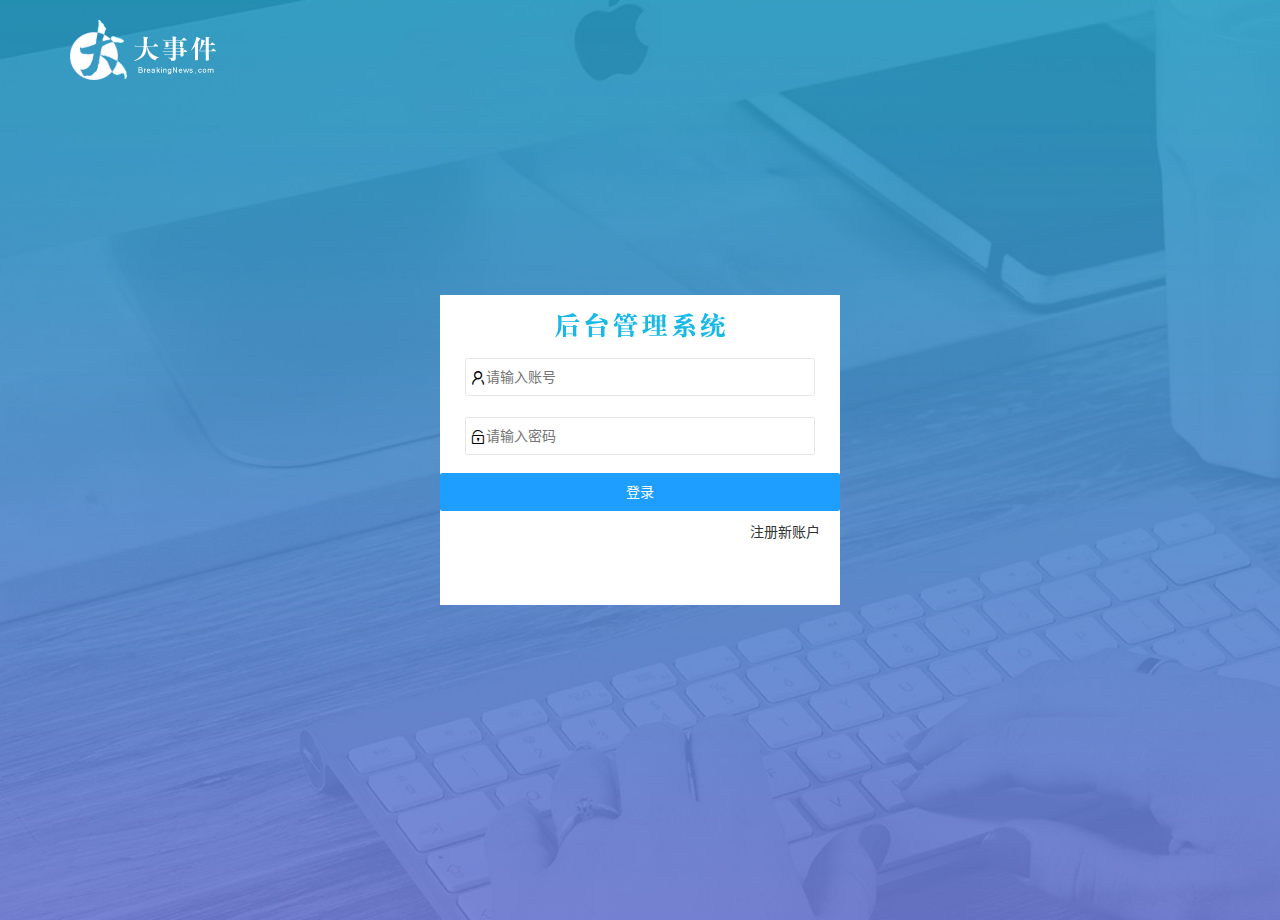
==== commit a9799684: "index登录退出完成渲染" ====
--- a/login.html
+++ b/login.html
@@ -16,38 +16,74 @@
     </div>
     <!-- 注册和登录 -->
     <div class="logreg">
+
         <!-- 登录盒子头 -->
         <div class="headBox"></div>
+
         <!-- 登录 -->
         <div class="loginBox">
-            <form class="layui-form" action="">
+            <form class="layui-form" id="form-login">
                 <!-- 输入框 -->
                 <div class="layui-form-item">
-                    <!-- <div class="layui-input-block"> -->
-                    <input type="text" name="title" required lay-verify="required" placeholder="请输入账号"
+                    <i class="layui-icon layui-icon-username"></i>
+                    <input type="text" name="username" required lay-verify="required|username" placeholder="请输入账号"
                         autocomplete="off" class="layui-input">
                 </div>
+                <!-- 密码框 -->
+                <div class="layui-form-item">
+                    <i class="layui-icon layui-icon-password"></i>
+                    <input type="password" name="password" required lay-verify="required|pass" placeholder="请输入密码"
+                        autocomplete="off" class="layui-input">
+                </div>
+                <button class="layui-btn layui-btn-normal layui-btn-fluid loginbtn" lay-submit lay-filter="formDemo">
+                    登录
+                </button>
+            </form>
+            <a href="javascript:;" class="login link">注册新账户</a>
         </div>
-        <!-- 密码框 -->
-        <div class="layui-form-item">
-            <!-- <div class="layui-input-inline"> -->
-            <input type="password" name="password" required lay-verify="required" placeholder="请输入密码" autocomplete="off"
-                class="layui-input">
+
+        <!-- 注册 -->
+        <div class="regBox">
+            <form class="layui-form" id="form-reg">
+                <!-- 输入框 -->
+                <div class="layui-form-item">
+                    <i class="layui-icon layui-icon-username"></i>
+                    <input type="text" name="username" required lay-verify="required|username" placeholder="请输入账号"
+                        autocomplete="off" class="layui-input">
+                </div>
+                <!-- 密码框 -->
+                <div class="layui-form-item">
+                    <i class="layui-icon layui-icon-password"></i>
+                    <input type="password" name="password" required|pass lay-verify="required" placeholder="请输入密码"
+                        autocomplete="off" class="layui-input firstPsd">
+                </div>
+                <!-- 二次密码 -->
+                <div class="layui-form-item">
+                    <i class="layui-icon layui-icon-password"></i>
+                    <input type="password" name="repassword" required lay-verify="required|pass|samePsd"
+                        placeholder="请再次输入密码" autocomplete="off" class="layui-input rePsd">
+                </div>
+                <button class="layui-btn layui-btn-normal layui-btn-fluid regbtn" lay-submit lay-filter="formDemo">
+                    注册
+                </button>
+            </form>
+            <a href="javascript:;" class="reg link">登录</a>
         </div>
-        <button type="button" class="layui-btn layui-btn-fluid">
-            登录</button>
-        </form>
-        <a href="javascript:;" class="login link">登录</a>
+
     </div>
-    <!-- 注册 -->
-    <div class="regBox">
-        <a href="javascript:;" class="reg link">注册新账户</a>
+
+
     </div>
+
     </div>
     <!-- 第三方js -->
+    <script src="/assets/lib/layui/layui.all.js"></script>
     <script src="/assets/lib/jquery.js"></script>
+    <!-- API配置js -->
+    <script src="/assets/js/baseAPI.js"></script>
     <!-- 自定义js -->
     <script src="/assets/js/login.js"></script>
+
 </body>
 
 </html>--- a/assets/css/login.css
+++ b/assets/css/login.css
@@ -17,7 +17,6 @@
     transform: translate(-50%,-50%);
     width: 400px;
     height: 310px;
-    /* padding: 20px; */
     background-color: #fff;
 }
 .headBox {
@@ -26,13 +25,32 @@
     background: url('/assets/images/login_title.png') no-repeat center;
 }
 /* 登录区域 */
-/* .loginBox {
 
-} */
-/* .layui-form-item {
-    margin: 0 auto;
-} */
+.layui-form-item {
+    position: relative;
+    padding: 3px 25px;
+}
+.layui-form-item i {
+    position: absolute;
+    top: 15px;
+    left: 30px;
+}
+.layui-input {
+    padding-left: 20px;
+}
 /* 注册区域 */
+form {
+    display: flex;
+    flex-direction: column;
+    justify-content: space-around;
+}
+
+.link {
+    float: right;
+    margin-top: 10px;
+    margin-right: 20px;
+}
+/* 登录区 */
 .regBox {
     display: none;
 }
